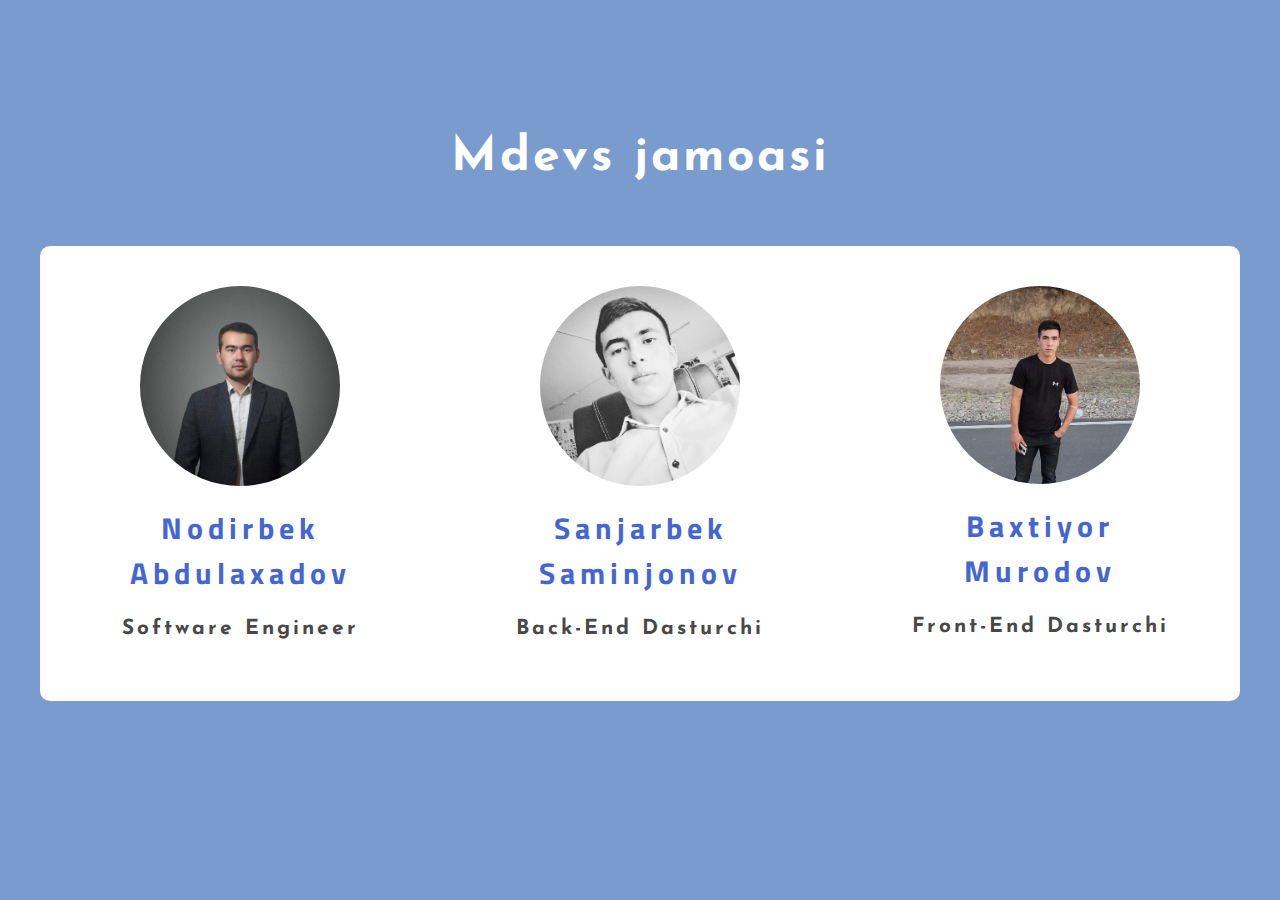
==== index.html @ 9cc0bb19 "Add files via upload" ====
<!DOCTYPE html>
<html lang="en">

<head>
    <meta charset="UTF-8">
    <meta http-equiv="X-UA-Compatible" content="IE=edge">
    <meta name="viewport" content="width=device-width, initial-scale=1.0">

    <!-- DESCRIPTION -->
    <meta name="description" content="This webpage was created by Sanjarbek Saminjonov">

    <!-- TITLE -->
    <title>Mdevs</title>

    <!-- FAVICON -->
    <link rel="shortcut icon" href="images/favicon.ico">

    <!-- FONT-FAMILY -->
    <link rel="preconnect" href="https://fonts.googleapis.com">
    <link rel="preconnect" href="https://fonts.gstatic.com" crossorigin>
    <link href="https://fonts.googleapis.com/css2?family=Josefin+Sans:wght@100;400&family=Titillium+Web&display=swap"
        rel="stylesheet">

    <!-- CSS -->
    <link rel="stylesheet" href="css/normalize.css">
    <link rel="stylesheet" href="css/style.css">
</head>

<body>
    <!-- MAIN CONTENT -->
    <main class="main-content">
        <!-- THREE CARD -->
        <h1 class="main-title">
            Mdevs jamoasi
        </h1>
        <div class="cards">
            <div class="card">
                <img src="images/nodirbek.jpg" alt="Full Stack Dasturchi">
                <h1>Nodirbek
                    <br>
                    Abdulaxadov
                </h1>
                <h3>Software Engineer</h3>
            </div>

            <div class="card">
                <img src="images/sanjarbek.jpg" alt="Full Stack Dasturchi">
                <h1>Sanjarbek
                    <br>
                    Saminjonov
                </h1>
                <h3>Back-End Dasturchi</h3>
            </div>

            <div class="card">
                <img src="images/baxtiyor.jpg" alt="Full Stack Dasturchi">
                <h1>Baxtiyor
                    <br>
                    Murodov
                </h1>
                <h3>Front-End Dasturchi</h3>
            </div>
        </div> <!-- THREE CARD -->
    </main> <!-- /MAIN CONTENT -->
</body>

</html>
---- css/style.css ----
/* GLOBAL */

*,
*::before,
*::after {
    box-sizing: border-box;
    font-family: sans-serif;
}

html {
    height: 100%;
}

body {
    display: flex;
    flex-direction: column;
    margin: 0;
    padding: 0;
    height: 100%;
}

a {
    text-decoration: none;
    color: #000;
}

ul {
    text-decoration: none;
    margin: 0;
    padding: 0;
}


/* CONTAINER */

.container {
    max-width: 1260px;
    width: 100%;
    padding-left: 30px;
    padding-right: 30px;
    margin-left: auto;
    margin-right: auto;
}


/* MAIN CONTENT */

.main-content {
    flex-grow: 1;
    background-color: #799BCE;
    display: flex;
    flex-direction: column;
    align-items: center;
    justify-content: center;
}

.main-title {
    font-size: 3rem;
    font-weight: bold;
    color: #fff;
    margin-bottom: 60px;
    letter-spacing: 3px;
    font-family: "Josefin Sans", sans-serif;
}

.cards {
    width: 1200px;
    background-color: #fff;
    border-radius: 10px;
    display: flex;
    margin-bottom: 100px;
}

.card {
    margin: 25px;
    padding: 15px;
    width: 33.33%;
    border-radius: 8px;
    display: flex;
    flex-direction: column;
    text-align: center;
}

.card img {
    width: 200px;
    border-radius: 50%;
    margin: 0 auto;
}

.card h1 {
    color: #4366D2;
    letter-spacing: 5px;
    font-size: 30px;
    margin-top: 20px;
    margin-bottom: 0;
    line-height: 45px;
    font-family: "Titillium Web", sans-serif;
}

.card > h3 {
    text-transform: capitalize;
    color: #484848;
    letter-spacing: 3px;
    font-size: 1.3rem;
    font-family: "Josefin Sans", sans-serif;
}

@media (max-width: 768px) {
    .main-title {
        font-size: 2rem;
        line-height: 3rem;
        margin-bottom: 10px;
    }
    .cards {
        width: 90%;
        flex-wrap: wrap;
        margin-bottom: 30px;
        padding-top: 20px;
    }
    .card {
        margin: 0;
        padding: 20px 15px;
        width: 100%;
        border-radius: 0;
        display: flex;
        flex-direction: column;
        text-align: center;
    }
    .card img {
        width: 140px;
        border-radius: 50%;
        margin: 0 auto;
    }
    .card h1 {
        color: #4366D2;
        letter-spacing: 5px;
        font-size: 30px;
        margin-top: 20px;
        margin-bottom: 0;
        line-height: 45px;
        font-family: "Titillium Web", sans-serif;
    }
    .card > h3 {
        text-transform: capitalize;
        color: #484848;
        letter-spacing: 3px;
        font-size: 1.3rem;
        font-family: "Josefin Sans", sans-serif;
    }
}
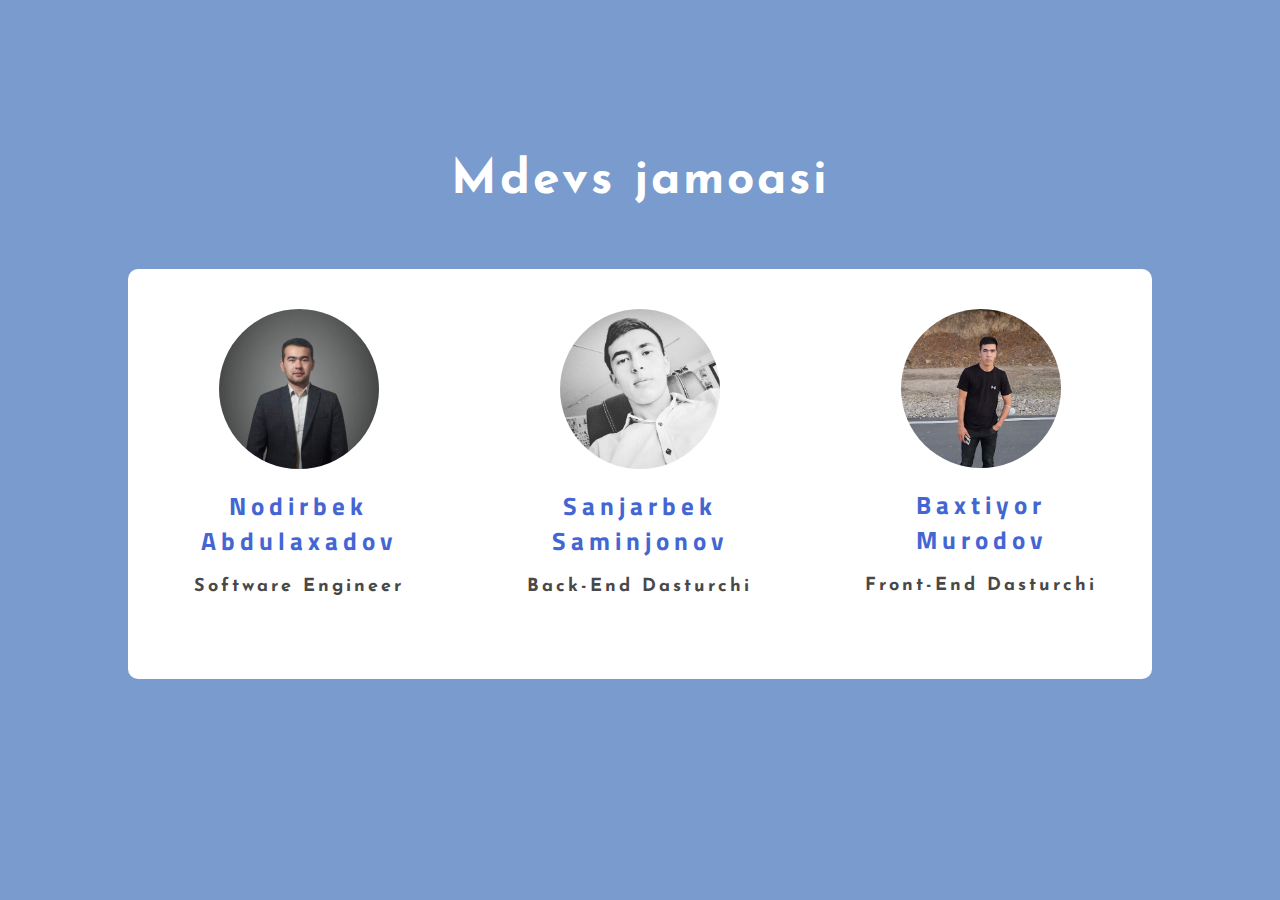
==== commit efa87a31: "Social links, media query, favicon" ====
--- a/index.html
+++ b/index.html
@@ -13,13 +13,18 @@
     <title>Mdevs</title>
 
     <!-- FAVICON -->
-    <link rel="shortcut icon" href="images/favicon.ico">
+    <link rel="shortcut icon" href="images/logo_mdevs.png">
 
-    <!-- FONT-FAMILY -->
+    <!-- FONT FAMILY -->
     <link rel="preconnect" href="https://fonts.googleapis.com">
     <link rel="preconnect" href="https://fonts.gstatic.com" crossorigin>
     <link href="https://fonts.googleapis.com/css2?family=Josefin+Sans:wght@100;400&family=Titillium+Web&display=swap"
         rel="stylesheet">
+
+    <!-- FONT AWESOME -->
+    <link rel="stylesheet" href="https://cdnjs.cloudflare.com/ajax/libs/font-awesome/5.15.2/css/all.min.css"
+        integrity="sha512-HK5fgLBL+xu6dm/Ii3z4xhlSUyZgTT9tuc/hSrtw6uzJOvgRr2a9jyxxT1ely+B+xFAmJKVSTbpM/CuL7qxO8w=="
+        crossorigin="anonymous" />
 
     <!-- CSS -->
     <link rel="stylesheet" href="css/normalize.css">
@@ -35,30 +40,123 @@
         </h1>
         <div class="cards">
             <div class="card">
-                <img src="images/nodirbek.jpg" alt="Full Stack Dasturchi">
-                <h1>Nodirbek
+                <img src="images/nodirbek.jpg" alt="Nodirbek Abdulaxadov">
+                <h1>
+                    Nodirbek
                     <br>
                     Abdulaxadov
                 </h1>
-                <h3>Software Engineer</h3>
+                <h3>
+                    Software Engineer
+                </h3>
+
+                <ul class="social-links">
+                    <li>
+                        <a href="https://github.com/nodirbek-abdulaxadov">
+                            <i class="fab fa-github"></i>
+                        </a>
+                    </li>
+                    <li>
+                        <a href="https://www.linkedin.com/in/nodirbek-abdulaxadov">
+                            <i class="fab fa-linkedin"></i>
+                        </a>
+                    </li>
+                    <li>
+                        <a href="https://www.facebook.com/nbkabdulaxadov2000">
+                            <i class="fab fa-facebook-square"></i>
+                        </a>
+                    </li>
+                    <li>
+                        <a href="https://www.instagram.com/nodirbekabdulaxadov_off">
+                            <i class="fab fa-instagram-square"></i>
+                        </a>
+                    </li>
+                    <li>
+                        <a href="https://t.me/nbkabdulaxadov">
+                            <i class="fab fa-telegram"></i>
+                        </a>
+                    </li>
+                </ul>
             </div>
 
             <div class="card">
-                <img src="images/sanjarbek.jpg" alt="Full Stack Dasturchi">
-                <h1>Sanjarbek
+                <img src="images/sanjarbek.jpg" alt="Sanjarbek Saminjonov">
+                <h1>
+                    Sanjarbek
                     <br>
                     Saminjonov
                 </h1>
-                <h3>Back-End Dasturchi</h3>
+                <h3>
+                    Back-End Dasturchi
+                </h3>
+
+                <ul class="social-links">
+                    <li>
+                        <a href="https://sanjarbeksaminjonov.github.io">
+                            <i class="fab fa-chrome"></i>
+                        </a>
+                    </li>
+                    <li>
+                        <a href="https://github.com/sanjarbeksaminjonov">
+                            <i class="fab fa-github"></i>
+                        </a>
+                    </li>
+                    <li>
+                        <a href="https://www.linkedin.com/in/sanjarbek-saminjonov">
+                            <i class="fab fa-linkedin"></i>
+                        </a>
+                    </li>
+                    <li>
+                        <a href="https://www.instagram.com/sanjarbek.saminjonov">
+                            <i class="fab fa-instagram-square"></i>
+                        </a>
+                    </li>
+                    <li>
+                        <a href="https://t.me/sanjarbek_saminjonov">
+                            <i class="fab fa-telegram"></i>
+                        </a>
+                    </li>
+                </ul>
             </div>
 
             <div class="card">
-                <img src="images/baxtiyor.jpg" alt="Full Stack Dasturchi">
-                <h1>Baxtiyor
+                <img src="images/baxtiyor.jpg" alt="Baxtiyor Murodov">
+                <h1>
+                    Baxtiyor
                     <br>
                     Murodov
                 </h1>
-                <h3>Front-End Dasturchi</h3>
+                <h3>
+                    Front-End Dasturchi
+                </h3>
+
+                <ul class="social-links">
+                    <li>
+                        <a href="https://github.com/BaxtiyorMurodov">
+                            <i class="fab fa-github"></i>
+                        </a>
+                    </li>
+                    <li>
+                        <a href="https://www.linkedin.com/in/nodirbek-abdulaxadov">
+                            <i class="fab fa-linkedin"></i>
+                        </a>
+                    </li>
+                    <li>
+                        <a href="https://www.facebook.com/bakhtiyor.murodov1249">
+                            <i class="fab fa-facebook-square"></i>
+                        </a>
+                    </li>
+                    <li>
+                        <a href="https://www.instagram.com/_baxtiyor.murodov_">
+                            <i class="fab fa-instagram-square"></i>
+                        </a>
+                    </li>
+                    <li>
+                        <a href="https://www.linkedin.com/in/baxtiyor-murodov">
+                            <i class="fab fa-telegram"></i>
+                        </a>
+                    </li>
+                </ul>
             </div>
         </div> <!-- THREE CARD -->
     </main> <!-- /MAIN CONTENT -->
--- a/css/style.css
+++ b/css/style.css
@@ -4,7 +4,6 @@
 *::before,
 *::after {
     box-sizing: border-box;
-    font-family: sans-serif;
 }
 
 html {
@@ -12,6 +11,7 @@
 }
 
 body {
+    font-family: sans-serif;
     display: flex;
     flex-direction: column;
     margin: 0;
@@ -21,11 +21,10 @@
 
 a {
     text-decoration: none;
-    color: #000;
 }
 
 ul {
-    text-decoration: none;
+    list-style: none;
     margin: 0;
     padding: 0;
 }
@@ -64,7 +63,8 @@
 }
 
 .cards {
-    width: 1200px;
+    max-width: 1100px;
+    width: 80%;
     background-color: #fff;
     border-radius: 10px;
     display: flex;
@@ -81,42 +81,79 @@
     text-align: center;
 }
 
-.card img {
-    width: 200px;
+.card>img {
+    width: 160px;
     border-radius: 50%;
     margin: 0 auto;
 }
 
-.card h1 {
+.card>h1 {
     color: #4366D2;
     letter-spacing: 5px;
-    font-size: 30px;
+    font-size: 25px;
     margin-top: 20px;
     margin-bottom: 0;
-    line-height: 45px;
+    line-height: 35px;
     font-family: "Titillium Web", sans-serif;
 }
 
-.card > h3 {
+.card>h3 {
     text-transform: capitalize;
     color: #484848;
     letter-spacing: 3px;
-    font-size: 1.3rem;
+    font-size: 18px;
     font-family: "Josefin Sans", sans-serif;
 }
 
-@media (max-width: 768px) {
+.social-links {
+    display: flex;
+    justify-content: center;
+    align-items: center;
+}
+
+.social-links li a {
+    color: #4366D2;
+    font-size: 20px;
+    margin: 0 10px;
+}
+
+.social-links li a:hover {
+    color: #000000;
+}
+
+.social-links li a:active {
+    color: #03009e;
+}
+
+@media screen and (max-width: 992px) {
+    .cards {
+        width: 95%;
+    }
+
+    .card {
+        margin: 25px 0;
+        width: 100%;
+    }
+
+    .card>img {
+        width: 160px;
+    }
+}
+
+@media screen and (max-width: 768px) {
     .main-title {
         font-size: 2rem;
         line-height: 3rem;
         margin-bottom: 10px;
     }
+
     .cards {
         width: 90%;
         flex-wrap: wrap;
         margin-bottom: 30px;
         padding-top: 20px;
     }
+
     .card {
         margin: 0;
         padding: 20px 15px;
@@ -126,21 +163,19 @@
         flex-direction: column;
         text-align: center;
     }
+
+    .card:not(:last-child) {
+        margin-bottom: 20px;
+        border-bottom: 1px solid #E6E6E6;
+    }
+
     .card img {
         width: 140px;
         border-radius: 50%;
         margin: 0 auto;
     }
-    .card h1 {
-        color: #4366D2;
-        letter-spacing: 5px;
-        font-size: 30px;
-        margin-top: 20px;
-        margin-bottom: 0;
-        line-height: 45px;
-        font-family: "Titillium Web", sans-serif;
-    }
-    .card > h3 {
+
+    .card>h3 {
         text-transform: capitalize;
         color: #484848;
         letter-spacing: 3px;
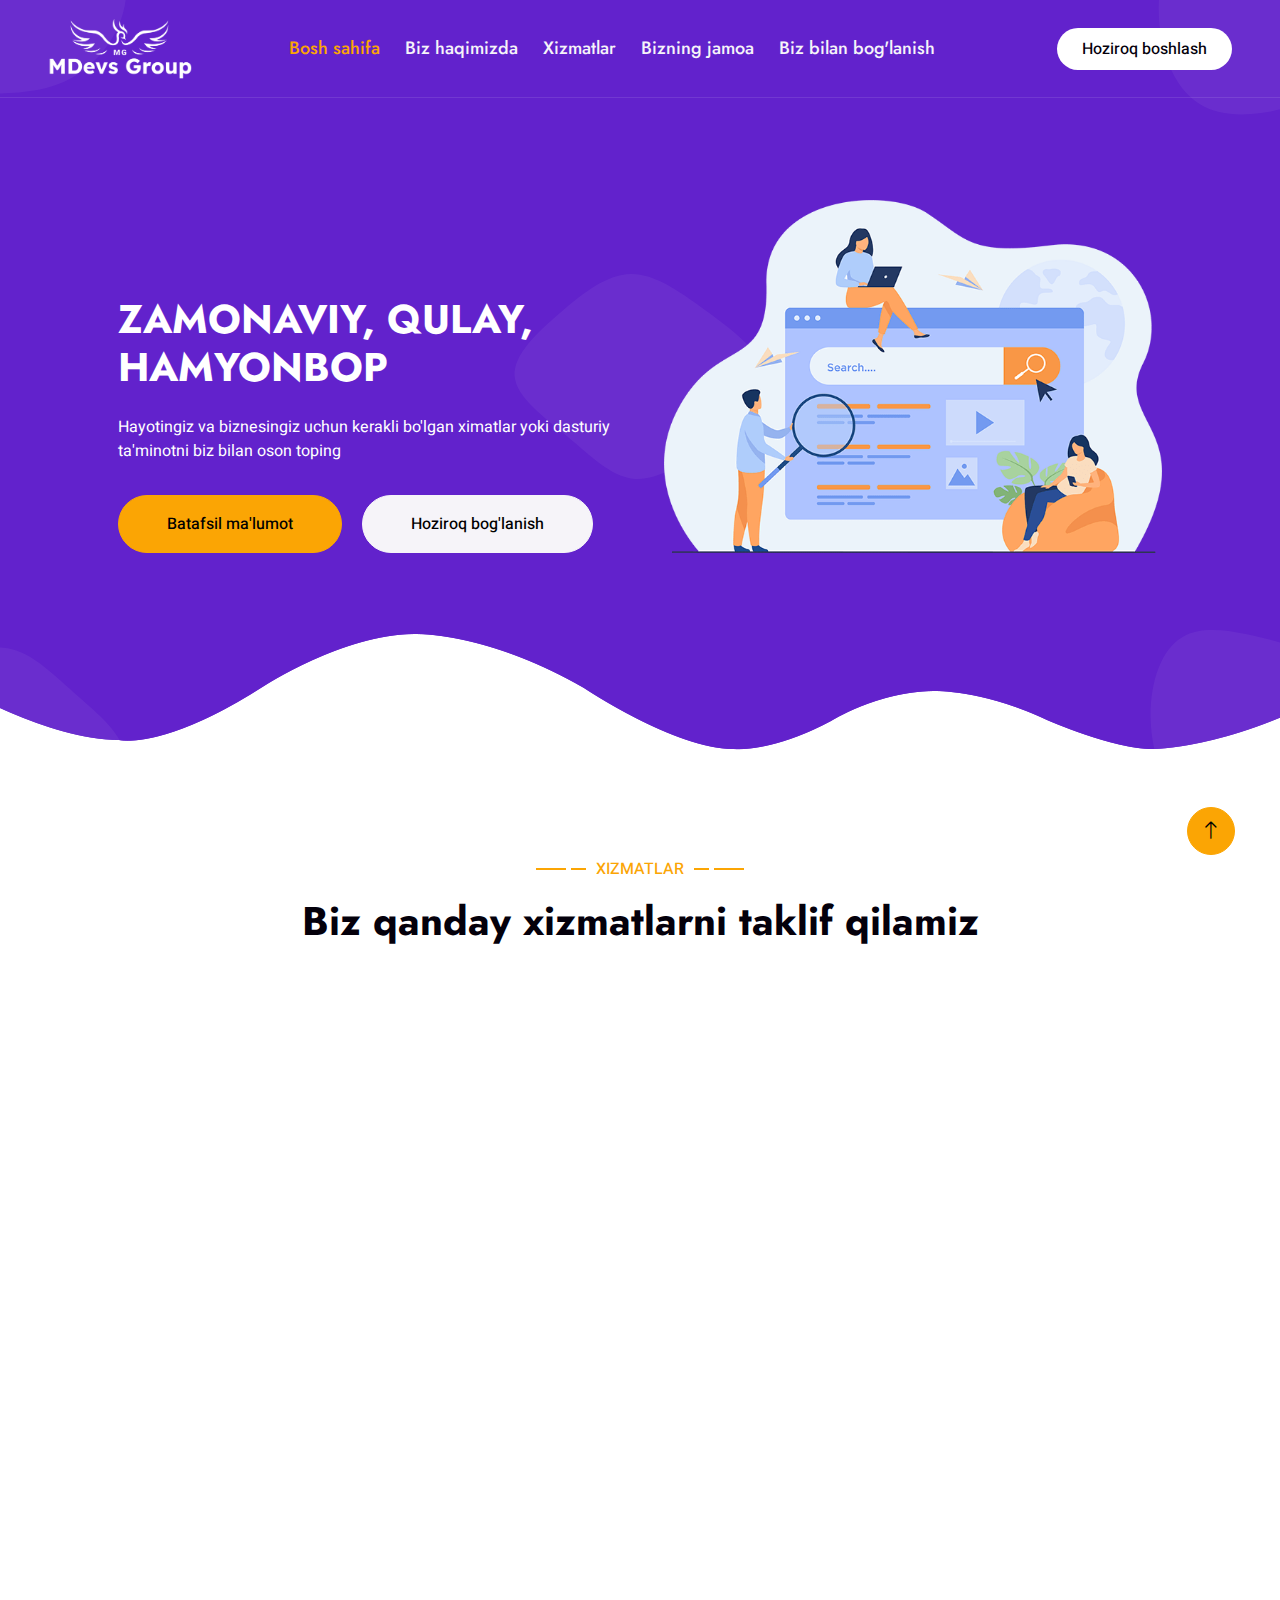
==== commit 751e11db: "boshlandi boshlandi" ====
--- a/index.html
+++ b/index.html
@@ -1,165 +1,615 @@
-<!DOCTYPE html>
-<html lang="en">
-
-<head>
-    <meta charset="UTF-8">
-    <meta http-equiv="X-UA-Compatible" content="IE=edge">
-    <meta name="viewport" content="width=device-width, initial-scale=1.0">
-
-    <!-- DESCRIPTION -->
-    <meta name="description" content="This webpage was created by Sanjarbek Saminjonov">
-
-    <!-- TITLE -->
-    <title>Mdevs</title>
-
-    <!-- FAVICON -->
-    <link rel="shortcut icon" href="images/logo_mdevs.png">
-
-    <!-- FONT FAMILY -->
-    <link rel="preconnect" href="https://fonts.googleapis.com">
-    <link rel="preconnect" href="https://fonts.gstatic.com" crossorigin>
-    <link href="https://fonts.googleapis.com/css2?family=Josefin+Sans:wght@100;400&family=Titillium+Web&display=swap"
-        rel="stylesheet">
-
-    <!-- FONT AWESOME -->
-    <link rel="stylesheet" href="https://cdnjs.cloudflare.com/ajax/libs/font-awesome/5.15.2/css/all.min.css"
-        integrity="sha512-HK5fgLBL+xu6dm/Ii3z4xhlSUyZgTT9tuc/hSrtw6uzJOvgRr2a9jyxxT1ely+B+xFAmJKVSTbpM/CuL7qxO8w=="
-        crossorigin="anonymous" />
-
-    <!-- CSS -->
-    <link rel="stylesheet" href="css/normalize.css">
-    <link rel="stylesheet" href="css/style.css">
-</head>
-
-<body>
-    <!-- MAIN CONTENT -->
-    <main class="main-content">
-        <!-- THREE CARD -->
-        <h1 class="main-title">
-            Mdevs jamoasi
-        </h1>
-        <div class="cards">
-            <div class="card">
-                <img src="images/nodirbek.jpg" alt="Nodirbek Abdulaxadov">
-                <h1>
-                    Nodirbek
-                    <br>
-                    Abdulaxadov
-                </h1>
-                <h3>
-                    Software Engineer
-                </h3>
-
-                <ul class="social-links">
-                    <li>
-                        <a href="https://github.com/nodirbek-abdulaxadov">
-                            <i class="fab fa-github"></i>
-                        </a>
-                    </li>
-                    <li>
-                        <a href="https://www.linkedin.com/in/nodirbek-abdulaxadov">
-                            <i class="fab fa-linkedin"></i>
-                        </a>
-                    </li>
-                    <li>
-                        <a href="https://www.facebook.com/nbkabdulaxadov2000">
-                            <i class="fab fa-facebook-square"></i>
-                        </a>
-                    </li>
-                    <li>
-                        <a href="https://www.instagram.com/nodirbekabdulaxadov_off">
-                            <i class="fab fa-instagram-square"></i>
-                        </a>
-                    </li>
-                    <li>
-                        <a href="https://t.me/nbkabdulaxadov">
-                            <i class="fab fa-telegram"></i>
-                        </a>
-                    </li>
-                </ul>
-            </div>
-
-            <div class="card">
-                <img src="images/sanjarbek.jpg" alt="Sanjarbek Saminjonov">
-                <h1>
-                    Sanjarbek
-                    <br>
-                    Saminjonov
-                </h1>
-                <h3>
-                    Back-End Dasturchi
-                </h3>
-
-                <ul class="social-links">
-                    <li>
-                        <a href="https://sanjarbeksaminjonov.github.io">
-                            <i class="fab fa-chrome"></i>
-                        </a>
-                    </li>
-                    <li>
-                        <a href="https://github.com/sanjarbeksaminjonov">
-                            <i class="fab fa-github"></i>
-                        </a>
-                    </li>
-                    <li>
-                        <a href="https://www.linkedin.com/in/sanjarbek-saminjonov">
-                            <i class="fab fa-linkedin"></i>
-                        </a>
-                    </li>
-                    <li>
-                        <a href="https://www.instagram.com/sanjarbek.saminjonov">
-                            <i class="fab fa-instagram-square"></i>
-                        </a>
-                    </li>
-                    <li>
-                        <a href="https://t.me/sanjarbek_saminjonov">
-                            <i class="fab fa-telegram"></i>
-                        </a>
-                    </li>
-                </ul>
-            </div>
-
-            <div class="card">
-                <img src="images/baxtiyor.jpg" alt="Baxtiyor Murodov">
-                <h1>
-                    Baxtiyor
-                    <br>
-                    Murodov
-                </h1>
-                <h3>
-                    Front-End Dasturchi
-                </h3>
-
-                <ul class="social-links">
-                    <li>
-                        <a href="https://github.com/BaxtiyorMurodov">
-                            <i class="fab fa-github"></i>
-                        </a>
-                    </li>
-                    <li>
-                        <a href="https://www.linkedin.com/in/nodirbek-abdulaxadov">
-                            <i class="fab fa-linkedin"></i>
-                        </a>
-                    </li>
-                    <li>
-                        <a href="https://www.facebook.com/bakhtiyor.murodov1249">
-                            <i class="fab fa-facebook-square"></i>
-                        </a>
-                    </li>
-                    <li>
-                        <a href="https://www.instagram.com/_baxtiyor.murodov_">
-                            <i class="fab fa-instagram-square"></i>
-                        </a>
-                    </li>
-                    <li>
-                        <a href="https://www.linkedin.com/in/baxtiyor-murodov">
-                            <i class="fab fa-telegram"></i>
-                        </a>
-                    </li>
-                </ul>
-            </div>
-        </div> <!-- THREE CARD -->
-    </main> <!-- /MAIN CONTENT -->
-</body>
-
-</html>
+<!DOCTYPE html>
+<html lang="en">
+
+<head>
+    <meta charset="utf-8">
+    <title>DGital - Digital Agency HTML Template</title>
+    <meta content="width=device-width, initial-scale=1.0" name="viewport">
+    <meta content="" name="keywords">
+    <meta content="" name="description">
+
+    <!-- Favicon -->
+    <link href="img/favicon.ico" rel="icon">
+
+    <!-- Google Web Fonts -->
+    <link rel="preconnect" href="https://fonts.googleapis.com">
+    <link rel="preconnect" href="https://fonts.gstatic.com" crossorigin>
+    <link href="https://fonts.googleapis.com/css2?family=Heebo:wght@400;500&family=Jost:wght@500;600;700&display=swap" rel="stylesheet"> 
+
+    <!-- Icon Font Stylesheet -->
+    <link href="https://cdnjs.cloudflare.com/ajax/libs/font-awesome/5.10.0/css/all.min.css" rel="stylesheet">
+    <link href="https://cdn.jsdelivr.net/npm/bootstrap-icons@1.4.1/font/bootstrap-icons.css" rel="stylesheet">
+
+    <!-- Libraries Stylesheet -->
+    <link href="lib/animate/animate.min.css" rel="stylesheet">
+    <link href="lib/owlcarousel/assets/owl.carousel.min.css" rel="stylesheet">
+    <link href="lib/lightbox/css/lightbox.min.css" rel="stylesheet">
+
+    <!-- Customized Bootstrap Stylesheet -->
+    <link href="css/bootstrap.min.css" rel="stylesheet">
+
+    <!-- Template Stylesheet -->
+    <link href="css/style.css" rel="stylesheet">
+</head>
+
+<body>
+    <div class="container-xxl bg-white p-0">
+        <!-- Spinner Start -->
+        <div id="spinner" class="show bg-white position-fixed translate-middle w-100 vh-100 top-50 start-50 d-flex align-items-center justify-content-center">
+            <div class="spinner-grow text-primary" style="width: 3rem; height: 3rem;" role="status">
+                <span class="sr-only">Loading...</span>
+            </div>
+        </div>
+        <!-- Spinner End -->
+
+
+        <!-- Navbar & Hero Start -->
+        <div class="container-xxl position-relative p-0">
+            <nav class="navbar navbar-expand-lg navbar-light px-4 px-lg-5 py-3 py-lg-0">
+                <a href="" class="navbar-brand p-0">
+                    <img class="logo-white" src="img/logo_white.png" alt="Logo">
+                    <img class="logo-blue d-none"  src="img/logo_blue.png" alt="Logo">
+                </a>
+                <button class="navbar-toggler" type="button" data-bs-toggle="collapse" data-bs-target="#navbarCollapse">
+                    <span class="fa fa-bars"></span>
+                </button>
+                <div class="collapse navbar-collapse" id="navbarCollapse">
+                    <div class="navbar-nav mx-auto py-0">
+                        <a href="index.html" class="nav-item nav-link active">Bosh sahifa</a>
+                        <a href="about.html" class="nav-item nav-link">Biz haqimizda</a>
+                        <a href="service.html" class="nav-item nav-link">Xizmatlar</a>
+                        <a href="team.html" class="nav-item nav-link">Bizning jamoa</a>
+                        <!-- <a href="project.html" class="nav-item nav-link">Project</a> -->
+                        <!-- <div class="nav-item dropdown">
+                            <a href="#" class="nav-link dropdown-toggle" data-bs-toggle="dropdown">Pages</a>
+                            <div class="dropdown-menu m-0">
+                                <a href="team.html" class="dropdown-item">Our Team</a>
+                                <a href="testimonial.html" class="dropdown-item">Testimonial</a>
+                                <a href="404.html" class="dropdown-item">404 Page</a>
+                            </div>
+                        </div> -->
+                        <a href="contact.html" class="nav-item nav-link">Biz bilan bog'lanish</a>
+                    </div>
+                    <a href="" class="btn rounded-pill py-2 px-4 ms-3 d-none d-lg-block">Hoziroq boshlash</a>
+                </div>
+            </nav>
+
+            <div class="container-xxl bg-primary hero-header">
+                <div class="container px-lg-5">
+                    <div class="row g-5 align-items-end">
+                        <div class="col-lg-6 text-center text-lg-start">
+                            <h1 class="text-white mb-4 animated slideInDown">ZAMONAVIY, QULAY, HAMYONBOP</h1>
+                            <p class="text-white pb-3 animated slideInDown">Hayotingiz va biznesingiz uchun kerakli bo'lgan ximatlar yoki dasturiy ta'minotni biz bilan oson toping</p>
+                            <a href="" class="btn btn-secondary py-sm-3 px-sm-5 rounded-pill me-3 animated slideInLeft">Batafsil ma'lumot</a>
+                            <a href="" class="btn btn-light py-sm-3 px-sm-5 rounded-pill animated slideInRight">Hoziroq bog'lanish</a>
+                        </div>
+                        <div class="col-lg-6 text-center text-lg-start">
+                            <img class="img-fluid animated zoomIn" src="img/hero.png" alt="">
+                        </div>
+                    </div>
+                </div>
+            </div>
+        </div>
+        <!-- Navbar & Hero End -->
+
+
+        <!-- Feature Start -->
+        <div class="container-xxl py-2">
+            <div class="container px-lg-5">
+                <div class="wow fadeInUp" data-wow-delay="0.1s">
+                    <p class="section-title text-secondary justify-content-center"><span></span>Xizmatlar<span></span></p>
+                    <h1 class="text-center mb-5">Biz qanday xizmatlarni taklif qilamiz</h1>
+                </div>
+                <div class="row g-4">
+                    <div class="col-lg-4 wow fadeInUp" data-wow-delay="0.5s">
+                        <div class="feature-item bg-light rounded text-center p-4">
+                            <i class="fa fa-3x fa-laptop-code text-primary mb-4"></i>
+                            <h5 class="mb-3">Dasturiy ta'minot</h5>
+                            <p class="m-0">Erat ipsum justo amet duo et elitr dolor, est duo duo eos lorem sed diam stet diam sed stet lorem.</p>
+                        </div>
+                    </div>
+                    <div class="col-lg-4 wow fadeInUp" data-wow-delay="0.1s">
+                        <div class="feature-item bg-light rounded text-center p-4">
+                            <i class="fa fa-3x fa-mail-bulk text-primary mb-4"></i>
+                            <h5 class="mb-3">SMM & Marketing</h5>
+                            <p class="m-0">Erat ipsum justo amet duo et elitr dolor, est duo duo eos lorem sed diam stet diam sed stet lorem.</p>
+                        </div>
+                    </div>
+                    <div class="col-lg-4 wow fadeInUp" data-wow-delay="0.3s">
+                        <div class="feature-item bg-light rounded text-center p-4">
+                            <i class="fa fa-3x fa-search text-primary mb-4"></i>
+                            <h5 class="mb-3">Barcha dizayn xizmatlar</h5>
+                            <p class="m-0">Erat ipsum justo amet duo et elitr dolor, est duo duo eos lorem sed diam stet diam sed stet lorem.</p>
+                        </div>
+                    </div>
+                </div>
+            </div>
+        </div>
+        <!-- Feature End -->
+
+
+        <!-- About Start -->
+        <div class="container-xxl pt-5">
+            <div class="container px-lg-5 pt-5">
+                <div class="row g-5 align-items-center">
+                    <div class="col-lg-6 wow fadeInUp" data-wow-delay="0.1s">
+                        <p class="section-title text-secondary">About Us<span></span></p>
+                        <h1 class="mb-5">#1 Digital solution with 10 years of experience</h1>
+                        <p class="mb-4">Diam dolor diam ipsum et tempor sit. Aliqu diam amet diam et eos labore. Clita erat ipsum et lorem et sit, sed stet no labore lorem sit clita duo justo eirmod magna dolore erat amet</p>
+                        <div class="skill mb-4">
+                            <div class="d-flex justify-content-between">
+                                <p class="mb-2">Digital Marketing</p>
+                                <p class="mb-2">85%</p>
+                            </div>
+                            <div class="progress">
+                                <div class="progress-bar bg-primary" role="progressbar" aria-valuenow="85" aria-valuemin="0" aria-valuemax="100"></div>
+                            </div>
+                        </div>
+                        <div class="skill mb-4">
+                            <div class="d-flex justify-content-between">
+                                <p class="mb-2">SEO & Backlinks</p>
+                                <p class="mb-2">90%</p>
+                            </div>
+                            <div class="progress">
+                                <div class="progress-bar bg-secondary" role="progressbar" aria-valuenow="90" aria-valuemin="0" aria-valuemax="100"></div>
+                            </div>
+                        </div>
+                        <div class="skill mb-4">
+                            <div class="d-flex justify-content-between">
+                                <p class="mb-2">Design & Development</p>
+                                <p class="mb-2">95%</p>
+                            </div>
+                            <div class="progress">
+                                <div class="progress-bar bg-dark" role="progressbar" aria-valuenow="95" aria-valuemin="0" aria-valuemax="100"></div>
+                            </div>
+                        </div>
+                        <a href="" class="btn btn-primary py-sm-3 px-sm-5 rounded-pill mt-3">Read More</a>
+                    </div>
+                    <div class="col-lg-6">
+                        <img class="img-fluid wow zoomIn" data-wow-delay="0.5s" src="img/about.png">
+                    </div>
+                </div>
+            </div>
+        </div>
+        <!-- About End -->
+
+
+        <!-- Facts Start -->
+        <div class="container-xxl bg-primary fact py-5 wow fadeInUp" data-wow-delay="0.1s">
+            <div class="container py-5 px-lg-5">
+                <div class="row g-4">
+                    <div class="col-md-6 col-lg-3 text-center wow fadeIn" data-wow-delay="0.1s">
+                        <i class="fa fa-certificate fa-3x text-secondary mb-3"></i>
+                        <h1 class="text-white mb-2" data-toggle="counter-up">1234</h1>
+                        <p class="text-white mb-0">Years Experience</p>
+                    </div>
+                    <div class="col-md-6 col-lg-3 text-center wow fadeIn" data-wow-delay="0.3s">
+                        <i class="fa fa-users-cog fa-3x text-secondary mb-3"></i>
+                        <h1 class="text-white mb-2" data-toggle="counter-up">1234</h1>
+                        <p class="text-white mb-0">Team Members</p>
+                    </div>
+                    <div class="col-md-6 col-lg-3 text-center wow fadeIn" data-wow-delay="0.5s">
+                        <i class="fa fa-users fa-3x text-secondary mb-3"></i>
+                        <h1 class="text-white mb-2" data-toggle="counter-up">1234</h1>
+                        <p class="text-white mb-0">Satisfied Clients</p>
+                    </div>
+                    <div class="col-md-6 col-lg-3 text-center wow fadeIn" data-wow-delay="0.7s">
+                        <i class="fa fa-check fa-3x text-secondary mb-3"></i>
+                        <h1 class="text-white mb-2" data-toggle="counter-up">1234</h1>
+                        <p class="text-white mb-0">Compleate Projects</p>
+                    </div>
+                </div>
+            </div>
+        </div>
+        <!-- Facts End -->
+
+
+        <!-- Service Start -->
+        <div class="container-xxl py-1">
+            <div class="container px-lg-5">
+                <div class="wow fadeInUp" data-wow-delay="0.1s">
+                    <p class="section-title text-secondary justify-content-center"><span></span>Our Services<span></span></p>
+                    <h1 class="text-center mb-5">What Solutions We Provide</h1>
+                </div>
+                <div class="row g-4">
+                    <div class="col-lg-4 col-md-6 wow fadeInUp" data-wow-delay="0.1s">
+                        <div class="service-item d-flex flex-column text-center rounded">
+                            <div class="service-icon flex-shrink-0">
+                                <i class="fa fa-search fa-2x"></i>
+                            </div>
+                            <h5 class="mb-3">SEO Optimization</h5>
+                            <p class="m-0">Erat ipsum justo amet duo et elitr dolor, est duo duo eos lorem sed diam stet diam sed stet lorem.</p>
+                            <a class="btn btn-square" href=""><i class="fa fa-arrow-right"></i></a>
+                        </div>
+                    </div>
+                    <div class="col-lg-4 col-md-6 wow fadeInUp" data-wow-delay="0.3s">
+                        <div class="service-item d-flex flex-column text-center rounded">
+                            <div class="service-icon flex-shrink-0">
+                                <i class="fa fa-laptop-code fa-2x"></i>
+                            </div>
+                            <h5 class="mb-3">Web Design</h5>
+                            <p class="m-0">Erat ipsum justo amet duo et elitr dolor, est duo duo eos lorem sed diam stet diam sed stet lorem.</p>
+                            <a class="btn btn-square" href=""><i class="fa fa-arrow-right"></i></a>
+                        </div>
+                    </div>
+                    <div class="col-lg-4 col-md-6 wow fadeInUp" data-wow-delay="0.5s">
+                        <div class="service-item d-flex flex-column text-center rounded">
+                            <div class="service-icon flex-shrink-0">
+                                <i class="fab fa-facebook-f fa-2x"></i>
+                            </div>
+                            <h5 class="mb-3">Social Media Marketing</h5>
+                            <p class="m-0">Erat ipsum justo amet duo et elitr dolor, est duo duo eos lorem sed diam stet diam sed stet lorem.</p>
+                            <a class="btn btn-square" href=""><i class="fa fa-arrow-right"></i></a>
+                        </div>
+                    </div>
+                    <div class="col-lg-4 col-md-6 wow fadeInUp" data-wow-delay="0.1s">
+                        <div class="service-item d-flex flex-column text-center rounded">
+                            <div class="service-icon flex-shrink-0">
+                                <i class="fa fa-mail-bulk fa-2x"></i>
+                            </div>
+                            <h5 class="mb-3">Email Marketing</h5>
+                            <p class="m-0">Erat ipsum justo amet duo et elitr dolor, est duo duo eos lorem sed diam stet diam sed stet lorem.</p>
+                            <a class="btn btn-square" href=""><i class="fa fa-arrow-right"></i></a>
+                        </div>
+                    </div>
+                    <div class="col-lg-4 col-md-6 wow fadeInUp" data-wow-delay="0.3s">
+                        <div class="service-item d-flex flex-column text-center rounded">
+                            <div class="service-icon flex-shrink-0">
+                                <i class="fa fa-thumbs-up fa-2x"></i>
+                            </div>
+                            <h5 class="mb-3">PPC Advertising</h5>
+                            <p class="m-0">Erat ipsum justo amet duo et elitr dolor, est duo duo eos lorem sed diam stet diam sed stet lorem.</p>
+                            <a class="btn btn-square" href=""><i class="fa fa-arrow-right"></i></a>
+                        </div>
+                    </div>
+                    <div class="col-lg-4 col-md-6 wow fadeInUp" data-wow-delay="0.5s">
+                        <div class="service-item d-flex flex-column text-center rounded">
+                            <div class="service-icon flex-shrink-0">
+                                <i class="fab fa-android fa-2x"></i>
+                            </div>
+                            <h5 class="mb-3">App Development</h5>
+                            <p class="m-0">Erat ipsum justo amet duo et elitr dolor, est duo duo eos lorem sed diam stet diam sed stet lorem.</p>
+                            <a class="btn btn-square" href=""><i class="fa fa-arrow-right"></i></a>
+                        </div>
+                    </div>
+                </div>
+            </div>
+        </div>
+        <!-- Service End -->
+
+
+        <!-- Newsletter Start -->
+        <div class="container-xxl bg-primary newsletter py-5 wow fadeInUp" data-wow-delay="0.1s">
+            <div class="container py-5 px-lg-5">
+                <div class="row justify-content-center">
+                    <div class="col-lg-7 text-center">
+                        <p class="section-title text-white justify-content-center"><span></span>Newsletter<span></span></p>
+                        <h1 class="text-center text-white mb-4">Stay Always In Touch</h1>
+                        <p class="text-white mb-4">Diam dolor diam ipsum et tempor sit. Aliqu diam amet diam et eos labore. Clita erat ipsum et lorem et sit sed stet lorem sit clita duo justo</p>
+                        <div class="position-relative w-100 mt-3">
+                            <input class="form-control border-0 rounded-pill w-100 ps-4 pe-5" type="text" placeholder="Enter Your Email" style="height: 48px;">
+                            <button type="button" class="btn shadow-none position-absolute top-0 end-0 mt-1 me-2"><i class="fa fa-paper-plane text-primary fs-4"></i></button>
+                        </div>
+                    </div>
+                </div>
+            </div>
+        </div>
+        <!-- Newsletter End -->
+
+
+        <!-- Projects Start -->
+        <div class="container-xxl">
+            <div class="container px-lg-5">
+                <div class="wow fadeInUp" data-wow-delay="0.1s">
+                    <p class="section-title text-secondary justify-content-center"><span></span>Our Projects<span></span></p>
+                    <h1 class="text-center mb-5">Recently Completed Projects</h1>
+                </div>
+                <div class="row mt-n2 wow fadeInUp" data-wow-delay="0.3s">
+                    <div class="col-12 text-center">
+                        <ul class="list-inline mb-5" id="portfolio-flters">
+                            <li class="mx-2 active" data-filter="*">All</li>
+                            <li class="mx-2" data-filter=".first">Web Design</li>
+                            <li class="mx-2" data-filter=".second">Graphic Design</li>
+                        </ul>
+                    </div>
+                </div>
+                <div class="row g-4 portfolio-container">
+                    <div class="col-lg-4 col-md-6 portfolio-item first wow fadeInUp" data-wow-delay="0.1s">
+                        <div class="rounded overflow-hidden">
+                            <div class="position-relative overflow-hidden">
+                                <img class="img-fluid w-100" src="img/portfolio-1.jpg" alt="">
+                                <div class="portfolio-overlay">
+                                    <a class="btn btn-square btn-outline-light mx-1" href="img/portfolio-1.jpg" data-lightbox="portfolio"><i class="fa fa-eye"></i></a>
+                                    <a class="btn btn-square btn-outline-light mx-1" href=""><i class="fa fa-link"></i></a>
+                                </div>
+                            </div>
+                            <div class="bg-light p-4">
+                                <p class="text-primary fw-medium mb-2">UI / UX Design</p>
+                                <h5 class="lh-base mb-0">Digital Agency Website Design And Development</a>
+                            </div>
+                        </div>
+                    </div>
+                    <div class="col-lg-4 col-md-6 portfolio-item second wow fadeInUp" data-wow-delay="0.3s">
+                        <div class="rounded overflow-hidden">
+                            <div class="position-relative overflow-hidden">
+                                <img class="img-fluid w-100" src="img/portfolio-2.jpg" alt="">
+                                <div class="portfolio-overlay">
+                                    <a class="btn btn-square btn-outline-light mx-1" href="img/portfolio-2.jpg" data-lightbox="portfolio"><i class="fa fa-eye"></i></a>
+                                    <a class="btn btn-square btn-outline-light mx-1" href=""><i class="fa fa-link"></i></a>
+                                </div>
+                            </div>
+                            <div class="bg-light p-4">
+                                <p class="text-primary fw-medium mb-2">UI / UX Design</p>
+                                <h5 class="lh-base mb-0">Digital Agency Website Design And Development</a>
+                            </div>
+                        </div>
+                    </div>
+                    <div class="col-lg-4 col-md-6 portfolio-item first wow fadeInUp" data-wow-delay="0.5s">
+                        <div class="rounded overflow-hidden">
+                            <div class="position-relative overflow-hidden">
+                                <img class="img-fluid w-100" src="img/portfolio-3.jpg" alt="">
+                                <div class="portfolio-overlay">
+                                    <a class="btn btn-square btn-outline-light mx-1" href="img/portfolio-3.jpg" data-lightbox="portfolio"><i class="fa fa-eye"></i></a>
+                                    <a class="btn btn-square btn-outline-light mx-1" href=""><i class="fa fa-link"></i></a>
+                                </div>
+                            </div>
+                            <div class="bg-light p-4">
+                                <p class="text-primary fw-medium mb-2">UI / UX Design</p>
+                                <h5 class="lh-base mb-0">Digital Agency Website Design And Development</a>
+                            </div>
+                        </div>
+                    </div>
+                    <div class="col-lg-4 col-md-6 portfolio-item second wow fadeInUp" data-wow-delay="0.1s">
+                        <div class="rounded overflow-hidden">
+                            <div class="position-relative overflow-hidden">
+                                <img class="img-fluid w-100" src="img/portfolio-4.jpg" alt="">
+                                <div class="portfolio-overlay">
+                                    <a class="btn btn-square btn-outline-light mx-1" href="img/portfolio-4.jpg" data-lightbox="portfolio"><i class="fa fa-eye"></i></a>
+                                    <a class="btn btn-square btn-outline-light mx-1" href=""><i class="fa fa-link"></i></a>
+                                </div>
+                            </div>
+                            <div class="bg-light p-4">
+                                <p class="text-primary fw-medium mb-2">UI / UX Design</p>
+                                <h5 class="lh-base mb-0">Digital Agency Website Design And Development</a>
+                            </div>
+                        </div>
+                    </div>
+                    <div class="col-lg-4 col-md-6 portfolio-item first wow fadeInUp" data-wow-delay="0.3s">
+                        <div class="rounded overflow-hidden">
+                            <div class="position-relative overflow-hidden">
+                                <img class="img-fluid w-100" src="img/portfolio-5.jpg" alt="">
+                                <div class="portfolio-overlay">
+                                    <a class="btn btn-square btn-outline-light mx-1" href="img/portfolio-5.jpg" data-lightbox="portfolio"><i class="fa fa-eye"></i></a>
+                                    <a class="btn btn-square btn-outline-light mx-1" href=""><i class="fa fa-link"></i></a>
+                                </div>
+                            </div>
+                            <div class="bg-light p-4">
+                                <p class="text-primary fw-medium mb-2">UI / UX Design</p>
+                                <h5 class="lh-base mb-0">Digital Agency Website Design And Development</a>
+                            </div>
+                        </div>
+                    </div>
+                    <div class="col-lg-4 col-md-6 portfolio-item second wow fadeInUp" data-wow-delay="0.5s">
+                        <div class="rounded overflow-hidden">
+                            <div class="position-relative overflow-hidden">
+                                <img class="img-fluid w-100" src="img/portfolio-6.jpg" alt="">
+                                <div class="portfolio-overlay">
+                                    <a class="btn btn-square btn-outline-light mx-1" href="img/portfolio-6.jpg" data-lightbox="portfolio"><i class="fa fa-eye"></i></a>
+                                    <a class="btn btn-square btn-outline-light mx-1" href=""><i class="fa fa-link"></i></a>
+                                </div>
+                            </div>
+                            <div class="bg-light p-4">
+                                <p class="text-primary fw-medium mb-2">UI / UX Design</p>
+                                <h5 class="lh-base mb-0">Digital Agency Website Design And Development</a>
+                            </div>
+                        </div>
+                    </div>
+                </div>
+            </div>
+        </div>
+        <!-- Projects End -->
+
+
+        <!-- Testimonial Start -->
+        <div class="container-xxl py-5 wow fadeInUp" data-wow-delay="0.1s">
+            <div class="container pt-5 px-lg-5">
+                <p class="section-title text-secondary justify-content-center"><span></span>Testimonial<span></span></p>
+                <h1 class="text-center mb-5">What Say Our Clients!</h1>
+                <div class="owl-carousel testimonial-carousel">
+                    <div class="testimonial-item bg-light rounded my-4">
+                        <p class="fs-5"><i class="fa fa-quote-left fa-4x text-primary mt-n4 me-3"></i>Diam dolor diam ipsum sit. Aliqu diam amet diam et eos. Clita erat ipsum et lorem et sit sed stet lorem sit clita duo justo.</p>
+                        <div class="d-flex align-items-center">
+                            <img class="img-fluid flex-shrink-0 rounded-circle" src="img/testimonial-1.jpg" style="width: 65px; height: 65px;">
+                            <div class="ps-4">
+                                <h5 class="mb-1">Client Name</h5>
+                                <span>Profession</span>
+                            </div>
+                        </div>
+                    </div>
+                    <div class="testimonial-item bg-light rounded my-4">
+                        <p class="fs-5"><i class="fa fa-quote-left fa-4x text-primary mt-n4 me-3"></i>Diam dolor diam ipsum sit. Aliqu diam amet diam et eos. Clita erat ipsum et lorem et sit sed stet lorem sit clita duo justo.</p>
+                        <div class="d-flex align-items-center">
+                            <img class="img-fluid flex-shrink-0 rounded-circle" src="img/testimonial-2.jpg" style="width: 65px; height: 65px;">
+                            <div class="ps-4">
+                                <h5 class="mb-1">Client Name</h5>
+                                <span>Profession</span>
+                            </div>
+                        </div>
+                    </div>
+                    <div class="testimonial-item bg-light rounded my-4">
+                        <p class="fs-5"><i class="fa fa-quote-left fa-4x text-primary mt-n4 me-3"></i>Diam dolor diam ipsum sit. Aliqu diam amet diam et eos. Clita erat ipsum et lorem et sit sed stet lorem sit clita duo justo.</p>
+                        <div class="d-flex align-items-center">
+                            <img class="img-fluid flex-shrink-0 rounded-circle" src="img/testimonial-3.jpg" style="width: 65px; height: 65px;">
+                            <div class="ps-4">
+                                <h5 class="mb-1">Client Name</h5>
+                                <span>Profession</span>
+                            </div>
+                        </div>
+                    </div>
+                </div>
+            </div>
+        </div>
+        <!-- Testimonial End -->
+
+
+        <!-- Team Start -->
+        <div class="container-xxl py-5">
+            <div class="container px-lg-5">
+                <div class="wow fadeInUp" data-wow-delay="0.1s">
+                    <p class="section-title text-secondary justify-content-center"><span></span>Our Team<span></span></p>
+                    <h1 class="text-center mb-5">Our Team Members</h1>
+                </div>
+                <div class="row g-4">
+                    <div class="col-lg-4 col-md-6 wow fadeInUp" data-wow-delay="0.1s">
+                        <div class="team-item bg-light rounded">
+                            <div class="text-center border-bottom p-4">
+                                <img class="img-fluid rounded-circle mb-4" src="img/team-1.jpg" alt="">
+                                <h5>John Doe</h5>
+                                <span>CEO & Founder</span>
+                            </div>
+                            <div class="d-flex justify-content-center p-4">
+                                <a class="btn btn-square mx-1" href=""><i class="fab fa-facebook-f"></i></a>
+                                <a class="btn btn-square mx-1" href=""><i class="fab fa-twitter"></i></a>
+                                <a class="btn btn-square mx-1" href=""><i class="fab fa-instagram"></i></a>
+                                <a class="btn btn-square mx-1" href=""><i class="fab fa-linkedin-in"></i></a>
+                            </div>
+                        </div>
+                    </div>
+                    <div class="col-lg-4 col-md-6 wow fadeInUp" data-wow-delay="0.3s">
+                        <div class="team-item bg-light rounded">
+                            <div class="text-center border-bottom p-4">
+                                <img class="img-fluid rounded-circle mb-4" src="img/team-2.jpg" alt="">
+                                <h5>Jessica Brown</h5>
+                                <span>Web Designer</span>
+                            </div>
+                            <div class="d-flex justify-content-center p-4">
+                                <a class="btn btn-square mx-1" href=""><i class="fab fa-facebook-f"></i></a>
+                                <a class="btn btn-square mx-1" href=""><i class="fab fa-twitter"></i></a>
+                                <a class="btn btn-square mx-1" href=""><i class="fab fa-instagram"></i></a>
+                                <a class="btn btn-square mx-1" href=""><i class="fab fa-linkedin-in"></i></a>
+                            </div>
+                        </div>
+                    </div>
+                    <div class="col-lg-4 col-md-6 wow fadeInUp" data-wow-delay="0.5s">
+                        <div class="team-item bg-light rounded">
+                            <div class="text-center border-bottom p-4">
+                                <img class="img-fluid rounded-circle mb-4" src="img/team-3.jpg" alt="">
+                                <h5>Tony Johnson</h5>
+                                <span>SEO Expert</span>
+                            </div>
+                            <div class="d-flex justify-content-center p-4">
+                                <a class="btn btn-square mx-1" href=""><i class="fab fa-facebook-f"></i></a>
+                                <a class="btn btn-square mx-1" href=""><i class="fab fa-twitter"></i></a>
+                                <a class="btn btn-square mx-1" href=""><i class="fab fa-instagram"></i></a>
+                                <a class="btn btn-square mx-1" href=""><i class="fab fa-linkedin-in"></i></a>
+                            </div>
+                        </div>
+                    </div>
+                </div>
+            </div>
+        </div>
+        <!-- Team End -->
+        
+
+        <!-- Footer Start -->
+        <div class="container-fluid bg-primary text-light footer wow fadeIn" data-wow-delay="0.1s">
+            <div class="container px-lg-5">
+                <div class="row g-5">
+                    <div class="col-md-6 col-lg-3">
+                        <p class="section-title text-white h5 mb-4">Address<span></span></p>
+                        <p><i class="fa fa-map-marker-alt me-3"></i>123 Street, New York, USA</p>
+                        <p><i class="fa fa-phone-alt me-3"></i>+012 345 67890</p>
+                        <p><i class="fa fa-envelope me-3"></i>info@example.com</p>
+                        <div class="d-flex pt-2">
+                            <a class="btn btn-outline-light btn-social" href=""><i class="fab fa-twitter"></i></a>
+                            <a class="btn btn-outline-light btn-social" href=""><i class="fab fa-facebook-f"></i></a>
+                            <a class="btn btn-outline-light btn-social" href=""><i class="fab fa-instagram"></i></a>
+                            <a class="btn btn-outline-light btn-social" href=""><i class="fab fa-linkedin-in"></i></a>
+                        </div>
+                    </div>
+                    <div class="col-md-6 col-lg-3">
+                        <p class="section-title text-white h5 mb-4">Quick Link<span></span></p>
+                        <a class="btn btn-link" href="">About Us</a>
+                        <a class="btn btn-link" href="">Contact Us</a>
+                        <a class="btn btn-link" href="">Privacy Policy</a>
+                        <a class="btn btn-link" href="">Terms & Condition</a>
+                        <a class="btn btn-link" href="">Career</a>
+                    </div>
+                    <div class="col-md-6 col-lg-3">
+                        <p class="section-title text-white h5 mb-4">Gallery<span></span></p>
+                        <div class="row g-2">
+                            <div class="col-4">
+                                <img class="img-fluid" src="img/portfolio-1.jpg" alt="Image">
+                            </div>
+                            <div class="col-4">
+                                <img class="img-fluid" src="img/portfolio-2.jpg" alt="Image">
+                            </div>
+                            <div class="col-4">
+                                <img class="img-fluid" src="img/portfolio-3.jpg" alt="Image">
+                            </div>
+                            <div class="col-4">
+                                <img class="img-fluid" src="img/portfolio-4.jpg" alt="Image">
+                            </div>
+                            <div class="col-4">
+                                <img class="img-fluid" src="img/portfolio-5.jpg" alt="Image">
+                            </div>
+                            <div class="col-4">
+                                <img class="img-fluid" src="img/portfolio-6.jpg" alt="Image">
+                            </div>
+                        </div>
+                    </div>
+                    <div class="col-md-6 col-lg-3">
+                        <p class="section-title text-white h5 mb-4">Newsletter<span></span></p>
+                        <p>Lorem ipsum dolor sit amet elit. Phasellus nec pretium mi. Curabitur facilisis ornare velit non vulpu</p>
+                        <div class="position-relative w-100 mt-3">
+                            <input class="form-control border-0 rounded-pill w-100 ps-4 pe-5" type="text" placeholder="Your Email" style="height: 48px;">
+                            <button type="button" class="btn shadow-none position-absolute top-0 end-0 mt-1 me-2"><i class="fa fa-paper-plane text-primary fs-4"></i></button>
+                        </div>
+                    </div>
+                </div>
+            </div>
+            <div class="container px-lg-5">
+                <div class="copyright">
+                    <div class="row">
+                        <div class="col-md-6 text-center text-md-start mb-3 mb-md-0">
+                            &copy; <a class="border-bottom" href="#">Your Site Name</a>, All Right Reserved. 
+							
+							<!--/*** This template is free as long as you keep the footer author’s credit link/attribution link/backlink. If you'd like to use the template without the footer author’s credit link/attribution link/backlink, you can purchase the Credit Removal License from "https://htmlcodex.com/credit-removal". Thank you for your support. ***/-->
+							Designed By <a class="border-bottom" href="https://htmlcodex.com">HTML Codex</a><br><br>
+                            Distributed By a <a class="border-bottom" href="https://themewagon.com" target="_blank">ThemeWagon</a>
+                        </div>
+                        <div class="col-md-6 text-center text-md-end">
+                            <div class="footer-menu">
+                                <a href="">Home</a>
+                                <a href="">Cookies</a>
+                                <a href="">Help</a>
+                                <a href="">FQAs</a>
+                            </div>
+                        </div>
+                    </div>
+                </div>
+            </div>
+        </div>
+        <!-- Footer End -->
+
+
+        <!-- Back to Top -->
+        <a href="#" class="btn btn-lg btn-secondary btn-lg-square back-to-top"><i class="bi bi-arrow-up"></i></a>
+    </div>
+
+    <!-- JavaScript Libraries -->
+    <script src="https://code.jquery.com/jquery-3.4.1.min.js"></script>
+    <script src="https://cdn.jsdelivr.net/npm/bootstrap@5.0.0/dist/js/bootstrap.bundle.min.js"></script>
+    <script src="lib/wow/wow.min.js"></script>
+    <script src="lib/easing/easing.min.js"></script>
+    <script src="lib/waypoints/waypoints.min.js"></script>
+    <script src="lib/counterup/counterup.min.js"></script>
+    <script src="lib/owlcarousel/owl.carousel.min.js"></script>
+    <script src="lib/isotope/isotope.pkgd.min.js"></script>
+    <script src="lib/lightbox/js/lightbox.min.js"></script>
+
+    <!-- Template Javascript -->
+    <script src="js/main.js"></script>
+</body>
+
+</html>--- a/css/style.css
+++ b/css/style.css
@@ -1,185 +1,552 @@
-/* GLOBAL */
-
-*,
-*::before,
-*::after {
-    box-sizing: border-box;
-}
-
-html {
-    height: 100%;
-}
-
-body {
-    font-family: sans-serif;
-    display: flex;
-    flex-direction: column;
-    margin: 0;
-    padding: 0;
-    height: 100%;
-}
-
-a {
-    text-decoration: none;
-}
-
-ul {
-    list-style: none;
-    margin: 0;
-    padding: 0;
-}
-
-
-/* CONTAINER */
-
-.container {
-    max-width: 1260px;
-    width: 100%;
-    padding-left: 30px;
-    padding-right: 30px;
-    margin-left: auto;
-    margin-right: auto;
-}
-
-
-/* MAIN CONTENT */
-
-.main-content {
-    flex-grow: 1;
-    background-color: #799BCE;
-    display: flex;
-    flex-direction: column;
-    align-items: center;
-    justify-content: center;
-}
-
-.main-title {
-    font-size: 3rem;
-    font-weight: bold;
-    color: #fff;
-    margin-bottom: 60px;
-    letter-spacing: 3px;
-    font-family: "Josefin Sans", sans-serif;
-}
-
-.cards {
-    max-width: 1100px;
-    width: 80%;
-    background-color: #fff;
-    border-radius: 10px;
-    display: flex;
-    margin-bottom: 100px;
-}
-
-.card {
-    margin: 25px;
-    padding: 15px;
-    width: 33.33%;
-    border-radius: 8px;
-    display: flex;
-    flex-direction: column;
-    text-align: center;
-}
-
-.card>img {
-    width: 160px;
-    border-radius: 50%;
-    margin: 0 auto;
-}
-
-.card>h1 {
-    color: #4366D2;
-    letter-spacing: 5px;
-    font-size: 25px;
-    margin-top: 20px;
-    margin-bottom: 0;
-    line-height: 35px;
-    font-family: "Titillium Web", sans-serif;
-}
-
-.card>h3 {
-    text-transform: capitalize;
-    color: #484848;
-    letter-spacing: 3px;
-    font-size: 18px;
-    font-family: "Josefin Sans", sans-serif;
-}
-
-.social-links {
-    display: flex;
-    justify-content: center;
-    align-items: center;
-}
-
-.social-links li a {
-    color: #4366D2;
-    font-size: 20px;
-    margin: 0 10px;
-}
-
-.social-links li a:hover {
-    color: #000000;
-}
-
-.social-links li a:active {
-    color: #03009e;
-}
-
-@media screen and (max-width: 992px) {
-    .cards {
-        width: 95%;
-    }
-
-    .card {
-        margin: 25px 0;
-        width: 100%;
-    }
-
-    .card>img {
-        width: 160px;
-    }
-}
-
-@media screen and (max-width: 768px) {
-    .main-title {
-        font-size: 2rem;
-        line-height: 3rem;
-        margin-bottom: 10px;
-    }
-
-    .cards {
-        width: 90%;
-        flex-wrap: wrap;
-        margin-bottom: 30px;
-        padding-top: 20px;
-    }
-
-    .card {
-        margin: 0;
-        padding: 20px 15px;
-        width: 100%;
-        border-radius: 0;
-        display: flex;
-        flex-direction: column;
-        text-align: center;
-    }
-
-    .card:not(:last-child) {
-        margin-bottom: 20px;
-        border-bottom: 1px solid #E6E6E6;
-    }
-
-    .card img {
-        width: 140px;
-        border-radius: 50%;
-        margin: 0 auto;
-    }
-
-    .card>h3 {
-        text-transform: capitalize;
-        color: #484848;
-        letter-spacing: 3px;
-        font-size: 1.3rem;
-        font-family: "Josefin Sans", sans-serif;
-    }
-}+/********** Template CSS **********/
+:root {
+  --primary: #6222cc;
+  --secondary: #fba504;
+  --light: #f6f4f9;
+  --dark: #04000b;
+}
+
+/*** Spinner ***/
+#spinner {
+  opacity: 0;
+  visibility: hidden;
+  transition: opacity 0.5s ease-out, visibility 0s linear 0.5s;
+  z-index: 99999;
+}
+
+#spinner.show {
+  transition: opacity 0.5s ease-out, visibility 0s linear 0s;
+  visibility: visible;
+  opacity: 1;
+}
+
+.back-to-top {
+  position: fixed;
+  display: none;
+  right: 45px;
+  bottom: 45px;
+  z-index: 99;
+}
+
+/*** Heading ***/
+h1,
+h2,
+.fw-bold {
+  font-weight: 700 !important;
+}
+
+h3,
+h4,
+.fw-semi-bold {
+  font-weight: 600 !important;
+}
+
+h5,
+h6,
+.fw-medium {
+  font-weight: 500 !important;
+}
+
+/*** Button ***/
+.btn {
+  font-weight: 500;
+  transition: 0.5s;
+}
+
+.btn:hover {
+  box-shadow: 0 0 10px rgba(0, 0, 0, 0.5);
+}
+
+.btn-square {
+  width: 38px;
+  height: 38px;
+}
+
+.btn-sm-square {
+  width: 32px;
+  height: 32px;
+}
+
+.btn-lg-square {
+  width: 48px;
+  height: 48px;
+}
+
+.btn-square,
+.btn-sm-square,
+.btn-lg-square {
+  padding: 0;
+  display: flex;
+  align-items: center;
+  justify-content: center;
+  font-weight: normal;
+  border-radius: 50px;
+}
+
+/*** Navbar ***/
+.navbar .dropdown-toggle::after {
+  border: none;
+  content: "\f067";
+  font-family: "Font Awesome 5 Free";
+  font-size: 10px;
+  font-weight: bold;
+  vertical-align: middle;
+  margin-left: 8px;
+}
+
+.navbar-light .navbar-nav .nav-link {
+  position: relative;
+  margin-right: 25px;
+  padding: 35px 0;
+  font-family: "Jost", sans-serif;
+  font-size: 18px;
+  font-weight: 500;
+  color: var(--light) !important;
+  outline: none;
+  transition: 0.5s;
+}
+
+.sticky-top.navbar-light .navbar-nav .nav-link {
+  padding: 20px 0;
+  color: var(--dark) !important;
+}
+
+.navbar-light .navbar-nav .nav-link:hover,
+.navbar-light .navbar-nav .nav-link.active {
+  color: var(--secondary) !important;
+}
+
+.navbar-light .navbar-brand h1 {
+  color: #ffffff;
+}
+
+.navbar-light .navbar-brand img {
+  max-height: 60px;
+  transition: 0.5s;
+}
+
+.sticky-top.navbar-light .navbar-brand img {
+  max-height: 45px;
+}
+
+@media (max-width: 991.98px) {
+  .logo-white {
+    display: none;
+  }
+  .sticky-top.navbar-light {
+    position: relative;
+    background: #ffffff;
+  }
+
+  .navbar-light .navbar-collapse {
+    margin-top: 15px;
+    border-top: 1px solid #dddddd;
+  }
+
+  .navbar-light .navbar-nav .nav-link,
+  .sticky-top.navbar-light .navbar-nav .nav-link {
+    padding: 10px 0;
+    margin-left: 0;
+    color: var(--dark) !important;
+  }
+
+  .navbar-light .navbar-brand h1 {
+    color: var(--primary);
+  }
+
+  .navbar-light .navbar-brand img {
+    max-height: 45px;
+  }
+}
+
+@media (min-width: 992px) {
+  .navbar-light {
+    position: absolute;
+    width: 100%;
+    top: 0;
+    left: 0;
+    border-bottom: 1px solid rgba(256, 256, 256, 0.1);
+    z-index: 999;
+  }
+
+  .sticky-top.navbar-light {
+    position: fixed;
+    background: #ffffff;
+  }
+
+  .sticky-top.navbar-light .navbar-brand h1 {
+    color: var(--primary);
+  }
+
+  .navbar-light .navbar-nav .nav-item .dropdown-menu {
+    display: block;
+    border: none;
+    margin-top: 0;
+    top: 150%;
+    opacity: 0;
+    visibility: hidden;
+    transition: 0.5s;
+  }
+
+  .navbar-light .navbar-nav .nav-item:hover .dropdown-menu {
+    top: 100%;
+    visibility: visible;
+    transition: 0.5s;
+    opacity: 1;
+  }
+
+  .navbar-light .btn {
+    color: var(--dark);
+    background: #ffffff;
+  }
+
+  .sticky-top.navbar-light .btn {
+    color: var(--dark);
+    background: var(--secondary);
+  }
+}
+
+/*** Hero Header ***/
+.hero-header {
+  margin-bottom: 6rem;
+  padding: 12.5rem 0;
+  background: url(../img/blob-top-left.png), url(../img/blob-top-right.png),
+    url(../img/blob-bottom-left.png), url(../img/blob-bottom-right.png),
+    url(../img/blob-center.png), url(../img/bg-bottom.png);
+  background-position: left 0px top 0px, right 0px top 0px, left 0px bottom 0px,
+    right 0px bottom 0px, center center, center bottom;
+  background-repeat: no-repeat;
+}
+
+@media (max-width: 991.98px) {
+  .hero-header {
+    padding: 6rem 0 9rem 0;
+  }
+}
+
+/*** Section Title ***/
+.section-title {
+  position: relative;
+  display: flex;
+  align-items: center;
+  font-weight: 500;
+  text-transform: uppercase;
+}
+
+.section-title span:first-child,
+.section-title span:last-child {
+  position: relative;
+  display: inline-block;
+  margin-right: 30px;
+  width: 30px;
+  height: 2px;
+}
+
+.section-title span:last-child {
+  margin-right: 0;
+  margin-left: 30px;
+}
+
+.section-title span:first-child::after,
+.section-title span:last-child::after {
+  position: absolute;
+  content: "";
+  width: 15px;
+  height: 2px;
+  top: 0;
+  right: -20px;
+}
+
+.section-title span:last-child::after {
+  right: auto;
+  left: -20px;
+}
+
+.section-title.text-primary span:first-child,
+.section-title.text-primary span:last-child,
+.section-title.text-primary span:first-child::after,
+.section-title.text-primary span:last-child::after {
+  background: var(--primary);
+}
+
+.section-title.text-secondary span:first-child,
+.section-title.text-secondary span:last-child,
+.section-title.text-secondary span:first-child::after,
+.section-title.text-secondary span:last-child::after {
+  background: var(--secondary);
+}
+
+.section-title.text-white span:first-child,
+.section-title.text-white span:last-child,
+.section-title.text-white span:first-child::after,
+.section-title.text-white span:last-child::after {
+  background: #ffffff;
+}
+
+/*** Feature ***/
+.feature-item {
+  transition: 0.5s;
+}
+
+.feature-item:hover {
+  margin-top: -15px;
+}
+
+/*** About ***/
+.progress {
+  height: 5px;
+}
+
+.progress .progress-bar {
+  width: 0px;
+  transition: 3s;
+}
+
+/*** Fact ***/
+.fact {
+  margin: 6rem 0;
+  background: url(../img/blob-top-left.png), url(../img/blob-top-right.png),
+    url(../img/blob-bottom-left.png), url(../img/blob-bottom-right.png),
+    url(../img/blob-center.png);
+  background-position: left 0px top 0px, right 0px top 0px, left 0px bottom 0px,
+    right 0px bottom 0px, center center;
+  background-repeat: no-repeat;
+}
+
+/*** Service ***/
+.service-item {
+  position: relative;
+  padding: 45px 30px;
+  background: var(--light);
+  overflow: hidden;
+  transition: 0.5s;
+}
+
+.service-item:hover {
+  margin-top: -15px;
+  padding-bottom: 60px;
+  background: var(--primary);
+}
+
+.service-item .service-icon {
+  margin: 0 auto 20px auto;
+  width: 100px;
+  height: 100px;
+  display: flex;
+  align-items: center;
+  justify-content: center;
+  color: var(--light);
+  background: url(../img/blob-primary.png) center center no-repeat;
+  background-size: contain;
+  transition: 0.5s;
+}
+
+.service-item:hover .service-icon {
+  color: var(--dark);
+  background: url(../img/blob-secondary.png) center center no-repeat;
+  background-size: contain;
+}
+
+.service-item h5,
+.service-item p {
+  transition: 0.5s;
+}
+
+.service-item:hover h5,
+.service-item:hover p {
+  color: #ffffff;
+}
+
+.service-item a.btn {
+  position: absolute;
+  bottom: -40px;
+  left: 50%;
+  transform: translateX(-50%);
+  color: var(--primary);
+  background: #ffffff;
+  border-radius: 40px 40px 0 0;
+  transition: 0.5s;
+  z-index: 1;
+}
+
+.service-item a.btn:hover {
+  color: var(--dark);
+  background: var(--secondary);
+}
+
+.service-item:hover a.btn {
+  bottom: 0;
+}
+
+/*** Project Portfolio ***/
+#portfolio-flters li {
+  display: inline-block;
+  font-weight: 500;
+  color: var(--dark);
+  cursor: pointer;
+  transition: 0.5s;
+  border-bottom: 2px solid transparent;
+}
+
+#portfolio-flters li:hover,
+#portfolio-flters li.active {
+  color: var(--primary);
+  border-color: var(--primary);
+}
+
+.portfolio-item img {
+  transition: 0.5s;
+}
+
+.portfolio-item:hover img {
+  transform: scale(1.1);
+}
+
+.portfolio-item .portfolio-overlay {
+  position: absolute;
+  display: flex;
+  align-items: center;
+  justify-content: center;
+  width: 100%;
+  height: 100%;
+  top: 0;
+  left: 0;
+  background: rgba(98, 34, 204, 0.9);
+  transition: 0.5s;
+  opacity: 0;
+}
+
+.portfolio-item:hover .portfolio-overlay {
+  opacity: 1;
+}
+
+/*** Newsletter ***/
+.newsletter {
+  margin: 6rem 0;
+  background: url(../img/blob-top-left.png), url(../img/blob-top-right.png),
+    url(../img/blob-bottom-left.png), url(../img/blob-bottom-right.png),
+    url(../img/blob-center.png);
+  background-position: left 0px top 0px, right 0px top 0px, left 0px bottom 0px,
+    right 0px bottom 0px, center center;
+  background-repeat: no-repeat;
+}
+
+/*** Testimonial ***/
+.testimonial-carousel .testimonial-item {
+  padding: 0 30px 30px 30px;
+}
+
+.testimonial-carousel .owl-nav {
+  display: flex;
+  justify-content: center;
+}
+
+.testimonial-carousel .owl-nav .owl-prev,
+.testimonial-carousel .owl-nav .owl-next {
+  margin: 0 12px;
+  width: 60px;
+  height: 60px;
+  display: flex;
+  align-items: center;
+  justify-content: center;
+  color: var(--primary);
+  background: var(--light);
+  border-radius: 60px;
+  font-size: 22px;
+  transition: 0.5s;
+}
+
+.testimonial-carousel .owl-nav .owl-prev:hover,
+.testimonial-carousel .owl-nav .owl-next:hover {
+  color: #ffffff;
+  background: var(--primary);
+  box-shadow: 0 0 10px rgba(0, 0, 0, 0.5);
+}
+
+/*** Team ***/
+.team-item .btn {
+  color: var(--primary);
+  background: #ffffff;
+}
+
+.team-item .btn:hover {
+  color: #ffffff;
+  background: var(--primary);
+}
+
+/*** Footer ***/
+.footer {
+  margin-top: 6rem;
+  padding-top: 9rem;
+  background: url(../img/bg-top.png), url(../img/map.png);
+  background-position: center top, center center;
+  background-repeat: no-repeat;
+}
+
+.footer .btn.btn-social {
+  margin-right: 5px;
+  width: 40px;
+  height: 40px;
+  display: flex;
+  align-items: center;
+  justify-content: center;
+  color: var(--light);
+  border: 1px solid rgba(256, 256, 256, 0.1);
+  border-radius: 40px;
+  transition: 0.3s;
+}
+
+.footer .btn.btn-social:hover {
+  color: var(--primary);
+}
+
+.footer .btn.btn-link {
+  display: block;
+  margin-bottom: 10px;
+  padding: 0;
+  text-align: left;
+  color: var(--light);
+  font-weight: normal;
+  transition: 0.3s;
+}
+
+.footer .btn.btn-link::before {
+  position: relative;
+  content: "\f105";
+  font-family: "Font Awesome 5 Free";
+  font-weight: 900;
+  margin-right: 10px;
+}
+
+.footer .btn.btn-link:hover {
+  letter-spacing: 1px;
+  box-shadow: none;
+  color: var(--secondary);
+}
+
+.footer .copyright {
+  padding: 25px 0;
+  font-size: 14px;
+  border-top: 1px solid rgba(256, 256, 256, 0.1);
+}
+
+.footer .copyright a {
+  color: var(--light);
+}
+
+.footer .footer-menu a {
+  margin-right: 15px;
+  padding-right: 15px;
+  border-right: 1px solid rgba(255, 255, 255, 0.1);
+}
+
+.footer .footer-menu a:last-child {
+  margin-right: 0;
+  padding-right: 0;
+  border-right: none;
+}
+
+.footer .copyright a:hover,
+.footer .footer-menu a:hover {
+  color: var(--secondary);
+}
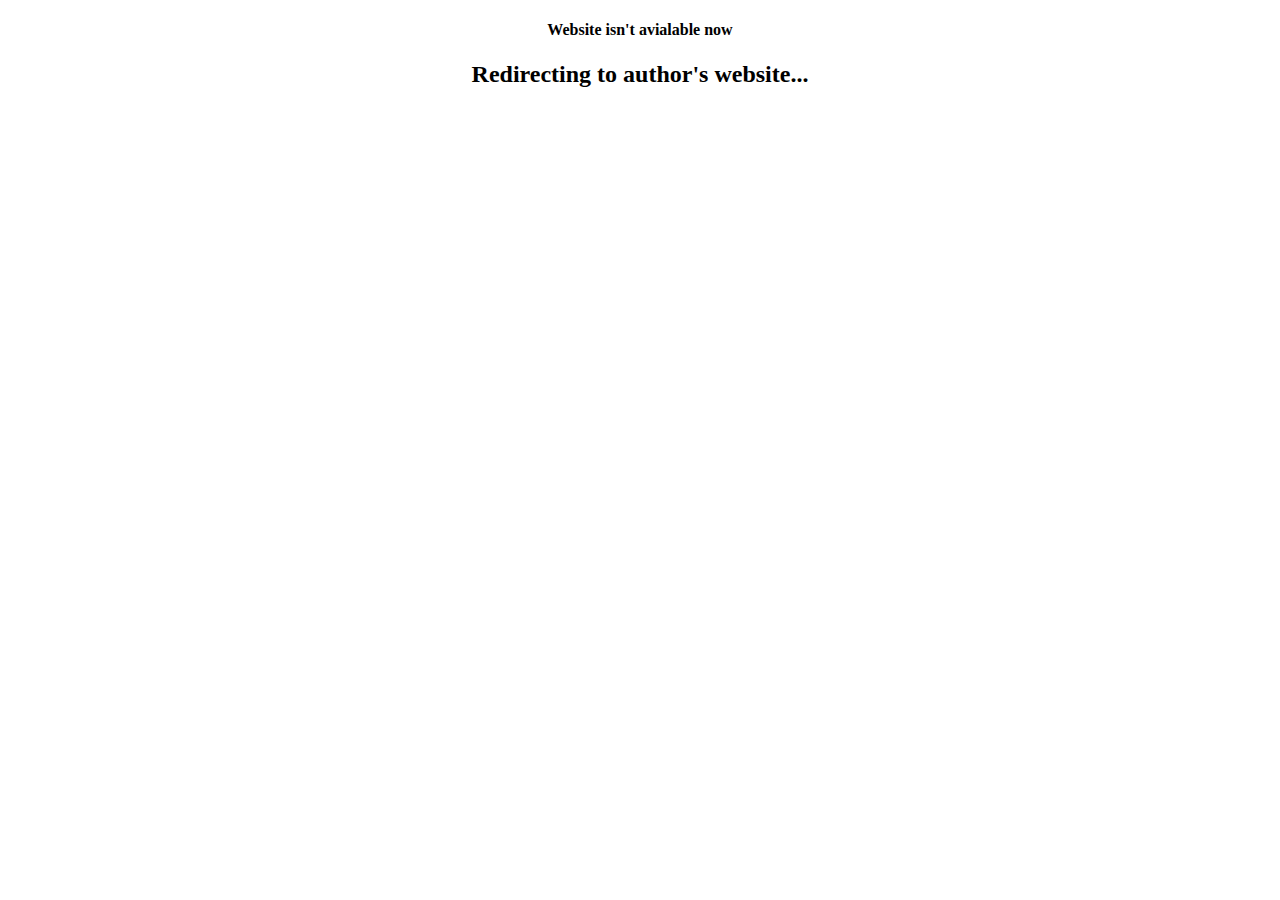
==== commit f24a4503: "aaaa" ====
--- a/index.html
+++ b/index.html
@@ -1,615 +1,10 @@
 <!DOCTYPE html>
 <html lang="en">
-
-<head>
-    <meta charset="utf-8">
-    <title>DGital - Digital Agency HTML Template</title>
-    <meta content="width=device-width, initial-scale=1.0" name="viewport">
-    <meta content="" name="keywords">
-    <meta content="" name="description">
-
-    <!-- Favicon -->
-    <link href="img/favicon.ico" rel="icon">
-
-    <!-- Google Web Fonts -->
-    <link rel="preconnect" href="https://fonts.googleapis.com">
-    <link rel="preconnect" href="https://fonts.gstatic.com" crossorigin>
-    <link href="https://fonts.googleapis.com/css2?family=Heebo:wght@400;500&family=Jost:wght@500;600;700&display=swap" rel="stylesheet"> 
-
-    <!-- Icon Font Stylesheet -->
-    <link href="https://cdnjs.cloudflare.com/ajax/libs/font-awesome/5.10.0/css/all.min.css" rel="stylesheet">
-    <link href="https://cdn.jsdelivr.net/npm/bootstrap-icons@1.4.1/font/bootstrap-icons.css" rel="stylesheet">
-
-    <!-- Libraries Stylesheet -->
-    <link href="lib/animate/animate.min.css" rel="stylesheet">
-    <link href="lib/owlcarousel/assets/owl.carousel.min.css" rel="stylesheet">
-    <link href="lib/lightbox/css/lightbox.min.css" rel="stylesheet">
-
-    <!-- Customized Bootstrap Stylesheet -->
-    <link href="css/bootstrap.min.css" rel="stylesheet">
-
-    <!-- Template Stylesheet -->
-    <link href="css/style.css" rel="stylesheet">
-</head>
-
-<body>
-    <div class="container-xxl bg-white p-0">
-        <!-- Spinner Start -->
-        <div id="spinner" class="show bg-white position-fixed translate-middle w-100 vh-100 top-50 start-50 d-flex align-items-center justify-content-center">
-            <div class="spinner-grow text-primary" style="width: 3rem; height: 3rem;" role="status">
-                <span class="sr-only">Loading...</span>
-            </div>
-        </div>
-        <!-- Spinner End -->
-
-
-        <!-- Navbar & Hero Start -->
-        <div class="container-xxl position-relative p-0">
-            <nav class="navbar navbar-expand-lg navbar-light px-4 px-lg-5 py-3 py-lg-0">
-                <a href="" class="navbar-brand p-0">
-                    <img class="logo-white" src="img/logo_white.png" alt="Logo">
-                    <img class="logo-blue d-none"  src="img/logo_blue.png" alt="Logo">
-                </a>
-                <button class="navbar-toggler" type="button" data-bs-toggle="collapse" data-bs-target="#navbarCollapse">
-                    <span class="fa fa-bars"></span>
-                </button>
-                <div class="collapse navbar-collapse" id="navbarCollapse">
-                    <div class="navbar-nav mx-auto py-0">
-                        <a href="index.html" class="nav-item nav-link active">Bosh sahifa</a>
-                        <a href="about.html" class="nav-item nav-link">Biz haqimizda</a>
-                        <a href="service.html" class="nav-item nav-link">Xizmatlar</a>
-                        <a href="team.html" class="nav-item nav-link">Bizning jamoa</a>
-                        <!-- <a href="project.html" class="nav-item nav-link">Project</a> -->
-                        <!-- <div class="nav-item dropdown">
-                            <a href="#" class="nav-link dropdown-toggle" data-bs-toggle="dropdown">Pages</a>
-                            <div class="dropdown-menu m-0">
-                                <a href="team.html" class="dropdown-item">Our Team</a>
-                                <a href="testimonial.html" class="dropdown-item">Testimonial</a>
-                                <a href="404.html" class="dropdown-item">404 Page</a>
-                            </div>
-                        </div> -->
-                        <a href="contact.html" class="nav-item nav-link">Biz bilan bog'lanish</a>
-                    </div>
-                    <a href="" class="btn rounded-pill py-2 px-4 ms-3 d-none d-lg-block">Hoziroq boshlash</a>
-                </div>
-            </nav>
-
-            <div class="container-xxl bg-primary hero-header">
-                <div class="container px-lg-5">
-                    <div class="row g-5 align-items-end">
-                        <div class="col-lg-6 text-center text-lg-start">
-                            <h1 class="text-white mb-4 animated slideInDown">ZAMONAVIY, QULAY, HAMYONBOP</h1>
-                            <p class="text-white pb-3 animated slideInDown">Hayotingiz va biznesingiz uchun kerakli bo'lgan ximatlar yoki dasturiy ta'minotni biz bilan oson toping</p>
-                            <a href="" class="btn btn-secondary py-sm-3 px-sm-5 rounded-pill me-3 animated slideInLeft">Batafsil ma'lumot</a>
-                            <a href="" class="btn btn-light py-sm-3 px-sm-5 rounded-pill animated slideInRight">Hoziroq bog'lanish</a>
-                        </div>
-                        <div class="col-lg-6 text-center text-lg-start">
-                            <img class="img-fluid animated zoomIn" src="img/hero.png" alt="">
-                        </div>
-                    </div>
-                </div>
-            </div>
-        </div>
-        <!-- Navbar & Hero End -->
-
-
-        <!-- Feature Start -->
-        <div class="container-xxl py-2">
-            <div class="container px-lg-5">
-                <div class="wow fadeInUp" data-wow-delay="0.1s">
-                    <p class="section-title text-secondary justify-content-center"><span></span>Xizmatlar<span></span></p>
-                    <h1 class="text-center mb-5">Biz qanday xizmatlarni taklif qilamiz</h1>
-                </div>
-                <div class="row g-4">
-                    <div class="col-lg-4 wow fadeInUp" data-wow-delay="0.5s">
-                        <div class="feature-item bg-light rounded text-center p-4">
-                            <i class="fa fa-3x fa-laptop-code text-primary mb-4"></i>
-                            <h5 class="mb-3">Dasturiy ta'minot</h5>
-                            <p class="m-0">Erat ipsum justo amet duo et elitr dolor, est duo duo eos lorem sed diam stet diam sed stet lorem.</p>
-                        </div>
-                    </div>
-                    <div class="col-lg-4 wow fadeInUp" data-wow-delay="0.1s">
-                        <div class="feature-item bg-light rounded text-center p-4">
-                            <i class="fa fa-3x fa-mail-bulk text-primary mb-4"></i>
-                            <h5 class="mb-3">SMM & Marketing</h5>
-                            <p class="m-0">Erat ipsum justo amet duo et elitr dolor, est duo duo eos lorem sed diam stet diam sed stet lorem.</p>
-                        </div>
-                    </div>
-                    <div class="col-lg-4 wow fadeInUp" data-wow-delay="0.3s">
-                        <div class="feature-item bg-light rounded text-center p-4">
-                            <i class="fa fa-3x fa-search text-primary mb-4"></i>
-                            <h5 class="mb-3">Barcha dizayn xizmatlar</h5>
-                            <p class="m-0">Erat ipsum justo amet duo et elitr dolor, est duo duo eos lorem sed diam stet diam sed stet lorem.</p>
-                        </div>
-                    </div>
-                </div>
-            </div>
-        </div>
-        <!-- Feature End -->
-
-
-        <!-- About Start -->
-        <div class="container-xxl pt-5">
-            <div class="container px-lg-5 pt-5">
-                <div class="row g-5 align-items-center">
-                    <div class="col-lg-6 wow fadeInUp" data-wow-delay="0.1s">
-                        <p class="section-title text-secondary">About Us<span></span></p>
-                        <h1 class="mb-5">#1 Digital solution with 10 years of experience</h1>
-                        <p class="mb-4">Diam dolor diam ipsum et tempor sit. Aliqu diam amet diam et eos labore. Clita erat ipsum et lorem et sit, sed stet no labore lorem sit clita duo justo eirmod magna dolore erat amet</p>
-                        <div class="skill mb-4">
-                            <div class="d-flex justify-content-between">
-                                <p class="mb-2">Digital Marketing</p>
-                                <p class="mb-2">85%</p>
-                            </div>
-                            <div class="progress">
-                                <div class="progress-bar bg-primary" role="progressbar" aria-valuenow="85" aria-valuemin="0" aria-valuemax="100"></div>
-                            </div>
-                        </div>
-                        <div class="skill mb-4">
-                            <div class="d-flex justify-content-between">
-                                <p class="mb-2">SEO & Backlinks</p>
-                                <p class="mb-2">90%</p>
-                            </div>
-                            <div class="progress">
-                                <div class="progress-bar bg-secondary" role="progressbar" aria-valuenow="90" aria-valuemin="0" aria-valuemax="100"></div>
-                            </div>
-                        </div>
-                        <div class="skill mb-4">
-                            <div class="d-flex justify-content-between">
-                                <p class="mb-2">Design & Development</p>
-                                <p class="mb-2">95%</p>
-                            </div>
-                            <div class="progress">
-                                <div class="progress-bar bg-dark" role="progressbar" aria-valuenow="95" aria-valuemin="0" aria-valuemax="100"></div>
-                            </div>
-                        </div>
-                        <a href="" class="btn btn-primary py-sm-3 px-sm-5 rounded-pill mt-3">Read More</a>
-                    </div>
-                    <div class="col-lg-6">
-                        <img class="img-fluid wow zoomIn" data-wow-delay="0.5s" src="img/about.png">
-                    </div>
-                </div>
-            </div>
-        </div>
-        <!-- About End -->
-
-
-        <!-- Facts Start -->
-        <div class="container-xxl bg-primary fact py-5 wow fadeInUp" data-wow-delay="0.1s">
-            <div class="container py-5 px-lg-5">
-                <div class="row g-4">
-                    <div class="col-md-6 col-lg-3 text-center wow fadeIn" data-wow-delay="0.1s">
-                        <i class="fa fa-certificate fa-3x text-secondary mb-3"></i>
-                        <h1 class="text-white mb-2" data-toggle="counter-up">1234</h1>
-                        <p class="text-white mb-0">Years Experience</p>
-                    </div>
-                    <div class="col-md-6 col-lg-3 text-center wow fadeIn" data-wow-delay="0.3s">
-                        <i class="fa fa-users-cog fa-3x text-secondary mb-3"></i>
-                        <h1 class="text-white mb-2" data-toggle="counter-up">1234</h1>
-                        <p class="text-white mb-0">Team Members</p>
-                    </div>
-                    <div class="col-md-6 col-lg-3 text-center wow fadeIn" data-wow-delay="0.5s">
-                        <i class="fa fa-users fa-3x text-secondary mb-3"></i>
-                        <h1 class="text-white mb-2" data-toggle="counter-up">1234</h1>
-                        <p class="text-white mb-0">Satisfied Clients</p>
-                    </div>
-                    <div class="col-md-6 col-lg-3 text-center wow fadeIn" data-wow-delay="0.7s">
-                        <i class="fa fa-check fa-3x text-secondary mb-3"></i>
-                        <h1 class="text-white mb-2" data-toggle="counter-up">1234</h1>
-                        <p class="text-white mb-0">Compleate Projects</p>
-                    </div>
-                </div>
-            </div>
-        </div>
-        <!-- Facts End -->
-
-
-        <!-- Service Start -->
-        <div class="container-xxl py-1">
-            <div class="container px-lg-5">
-                <div class="wow fadeInUp" data-wow-delay="0.1s">
-                    <p class="section-title text-secondary justify-content-center"><span></span>Our Services<span></span></p>
-                    <h1 class="text-center mb-5">What Solutions We Provide</h1>
-                </div>
-                <div class="row g-4">
-                    <div class="col-lg-4 col-md-6 wow fadeInUp" data-wow-delay="0.1s">
-                        <div class="service-item d-flex flex-column text-center rounded">
-                            <div class="service-icon flex-shrink-0">
-                                <i class="fa fa-search fa-2x"></i>
-                            </div>
-                            <h5 class="mb-3">SEO Optimization</h5>
-                            <p class="m-0">Erat ipsum justo amet duo et elitr dolor, est duo duo eos lorem sed diam stet diam sed stet lorem.</p>
-                            <a class="btn btn-square" href=""><i class="fa fa-arrow-right"></i></a>
-                        </div>
-                    </div>
-                    <div class="col-lg-4 col-md-6 wow fadeInUp" data-wow-delay="0.3s">
-                        <div class="service-item d-flex flex-column text-center rounded">
-                            <div class="service-icon flex-shrink-0">
-                                <i class="fa fa-laptop-code fa-2x"></i>
-                            </div>
-                            <h5 class="mb-3">Web Design</h5>
-                            <p class="m-0">Erat ipsum justo amet duo et elitr dolor, est duo duo eos lorem sed diam stet diam sed stet lorem.</p>
-                            <a class="btn btn-square" href=""><i class="fa fa-arrow-right"></i></a>
-                        </div>
-                    </div>
-                    <div class="col-lg-4 col-md-6 wow fadeInUp" data-wow-delay="0.5s">
-                        <div class="service-item d-flex flex-column text-center rounded">
-                            <div class="service-icon flex-shrink-0">
-                                <i class="fab fa-facebook-f fa-2x"></i>
-                            </div>
-                            <h5 class="mb-3">Social Media Marketing</h5>
-                            <p class="m-0">Erat ipsum justo amet duo et elitr dolor, est duo duo eos lorem sed diam stet diam sed stet lorem.</p>
-                            <a class="btn btn-square" href=""><i class="fa fa-arrow-right"></i></a>
-                        </div>
-                    </div>
-                    <div class="col-lg-4 col-md-6 wow fadeInUp" data-wow-delay="0.1s">
-                        <div class="service-item d-flex flex-column text-center rounded">
-                            <div class="service-icon flex-shrink-0">
-                                <i class="fa fa-mail-bulk fa-2x"></i>
-                            </div>
-                            <h5 class="mb-3">Email Marketing</h5>
-                            <p class="m-0">Erat ipsum justo amet duo et elitr dolor, est duo duo eos lorem sed diam stet diam sed stet lorem.</p>
-                            <a class="btn btn-square" href=""><i class="fa fa-arrow-right"></i></a>
-                        </div>
-                    </div>
-                    <div class="col-lg-4 col-md-6 wow fadeInUp" data-wow-delay="0.3s">
-                        <div class="service-item d-flex flex-column text-center rounded">
-                            <div class="service-icon flex-shrink-0">
-                                <i class="fa fa-thumbs-up fa-2x"></i>
-                            </div>
-                            <h5 class="mb-3">PPC Advertising</h5>
-                            <p class="m-0">Erat ipsum justo amet duo et elitr dolor, est duo duo eos lorem sed diam stet diam sed stet lorem.</p>
-                            <a class="btn btn-square" href=""><i class="fa fa-arrow-right"></i></a>
-                        </div>
-                    </div>
-                    <div class="col-lg-4 col-md-6 wow fadeInUp" data-wow-delay="0.5s">
-                        <div class="service-item d-flex flex-column text-center rounded">
-                            <div class="service-icon flex-shrink-0">
-                                <i class="fab fa-android fa-2x"></i>
-                            </div>
-                            <h5 class="mb-3">App Development</h5>
-                            <p class="m-0">Erat ipsum justo amet duo et elitr dolor, est duo duo eos lorem sed diam stet diam sed stet lorem.</p>
-                            <a class="btn btn-square" href=""><i class="fa fa-arrow-right"></i></a>
-                        </div>
-                    </div>
-                </div>
-            </div>
-        </div>
-        <!-- Service End -->
-
-
-        <!-- Newsletter Start -->
-        <div class="container-xxl bg-primary newsletter py-5 wow fadeInUp" data-wow-delay="0.1s">
-            <div class="container py-5 px-lg-5">
-                <div class="row justify-content-center">
-                    <div class="col-lg-7 text-center">
-                        <p class="section-title text-white justify-content-center"><span></span>Newsletter<span></span></p>
-                        <h1 class="text-center text-white mb-4">Stay Always In Touch</h1>
-                        <p class="text-white mb-4">Diam dolor diam ipsum et tempor sit. Aliqu diam amet diam et eos labore. Clita erat ipsum et lorem et sit sed stet lorem sit clita duo justo</p>
-                        <div class="position-relative w-100 mt-3">
-                            <input class="form-control border-0 rounded-pill w-100 ps-4 pe-5" type="text" placeholder="Enter Your Email" style="height: 48px;">
-                            <button type="button" class="btn shadow-none position-absolute top-0 end-0 mt-1 me-2"><i class="fa fa-paper-plane text-primary fs-4"></i></button>
-                        </div>
-                    </div>
-                </div>
-            </div>
-        </div>
-        <!-- Newsletter End -->
-
-
-        <!-- Projects Start -->
-        <div class="container-xxl">
-            <div class="container px-lg-5">
-                <div class="wow fadeInUp" data-wow-delay="0.1s">
-                    <p class="section-title text-secondary justify-content-center"><span></span>Our Projects<span></span></p>
-                    <h1 class="text-center mb-5">Recently Completed Projects</h1>
-                </div>
-                <div class="row mt-n2 wow fadeInUp" data-wow-delay="0.3s">
-                    <div class="col-12 text-center">
-                        <ul class="list-inline mb-5" id="portfolio-flters">
-                            <li class="mx-2 active" data-filter="*">All</li>
-                            <li class="mx-2" data-filter=".first">Web Design</li>
-                            <li class="mx-2" data-filter=".second">Graphic Design</li>
-                        </ul>
-                    </div>
-                </div>
-                <div class="row g-4 portfolio-container">
-                    <div class="col-lg-4 col-md-6 portfolio-item first wow fadeInUp" data-wow-delay="0.1s">
-                        <div class="rounded overflow-hidden">
-                            <div class="position-relative overflow-hidden">
-                                <img class="img-fluid w-100" src="img/portfolio-1.jpg" alt="">
-                                <div class="portfolio-overlay">
-                                    <a class="btn btn-square btn-outline-light mx-1" href="img/portfolio-1.jpg" data-lightbox="portfolio"><i class="fa fa-eye"></i></a>
-                                    <a class="btn btn-square btn-outline-light mx-1" href=""><i class="fa fa-link"></i></a>
-                                </div>
-                            </div>
-                            <div class="bg-light p-4">
-                                <p class="text-primary fw-medium mb-2">UI / UX Design</p>
-                                <h5 class="lh-base mb-0">Digital Agency Website Design And Development</a>
-                            </div>
-                        </div>
-                    </div>
-                    <div class="col-lg-4 col-md-6 portfolio-item second wow fadeInUp" data-wow-delay="0.3s">
-                        <div class="rounded overflow-hidden">
-                            <div class="position-relative overflow-hidden">
-                                <img class="img-fluid w-100" src="img/portfolio-2.jpg" alt="">
-                                <div class="portfolio-overlay">
-                                    <a class="btn btn-square btn-outline-light mx-1" href="img/portfolio-2.jpg" data-lightbox="portfolio"><i class="fa fa-eye"></i></a>
-                                    <a class="btn btn-square btn-outline-light mx-1" href=""><i class="fa fa-link"></i></a>
-                                </div>
-                            </div>
-                            <div class="bg-light p-4">
-                                <p class="text-primary fw-medium mb-2">UI / UX Design</p>
-                                <h5 class="lh-base mb-0">Digital Agency Website Design And Development</a>
-                            </div>
-                        </div>
-                    </div>
-                    <div class="col-lg-4 col-md-6 portfolio-item first wow fadeInUp" data-wow-delay="0.5s">
-                        <div class="rounded overflow-hidden">
-                            <div class="position-relative overflow-hidden">
-                                <img class="img-fluid w-100" src="img/portfolio-3.jpg" alt="">
-                                <div class="portfolio-overlay">
-                                    <a class="btn btn-square btn-outline-light mx-1" href="img/portfolio-3.jpg" data-lightbox="portfolio"><i class="fa fa-eye"></i></a>
-                                    <a class="btn btn-square btn-outline-light mx-1" href=""><i class="fa fa-link"></i></a>
-                                </div>
-                            </div>
-                            <div class="bg-light p-4">
-                                <p class="text-primary fw-medium mb-2">UI / UX Design</p>
-                                <h5 class="lh-base mb-0">Digital Agency Website Design And Development</a>
-                            </div>
-                        </div>
-                    </div>
-                    <div class="col-lg-4 col-md-6 portfolio-item second wow fadeInUp" data-wow-delay="0.1s">
-                        <div class="rounded overflow-hidden">
-                            <div class="position-relative overflow-hidden">
-                                <img class="img-fluid w-100" src="img/portfolio-4.jpg" alt="">
-                                <div class="portfolio-overlay">
-                                    <a class="btn btn-square btn-outline-light mx-1" href="img/portfolio-4.jpg" data-lightbox="portfolio"><i class="fa fa-eye"></i></a>
-                                    <a class="btn btn-square btn-outline-light mx-1" href=""><i class="fa fa-link"></i></a>
-                                </div>
-                            </div>
-                            <div class="bg-light p-4">
-                                <p class="text-primary fw-medium mb-2">UI / UX Design</p>
-                                <h5 class="lh-base mb-0">Digital Agency Website Design And Development</a>
-                            </div>
-                        </div>
-                    </div>
-                    <div class="col-lg-4 col-md-6 portfolio-item first wow fadeInUp" data-wow-delay="0.3s">
-                        <div class="rounded overflow-hidden">
-                            <div class="position-relative overflow-hidden">
-                                <img class="img-fluid w-100" src="img/portfolio-5.jpg" alt="">
-                                <div class="portfolio-overlay">
-                                    <a class="btn btn-square btn-outline-light mx-1" href="img/portfolio-5.jpg" data-lightbox="portfolio"><i class="fa fa-eye"></i></a>
-                                    <a class="btn btn-square btn-outline-light mx-1" href=""><i class="fa fa-link"></i></a>
-                                </div>
-                            </div>
-                            <div class="bg-light p-4">
-                                <p class="text-primary fw-medium mb-2">UI / UX Design</p>
-                                <h5 class="lh-base mb-0">Digital Agency Website Design And Development</a>
-                            </div>
-                        </div>
-                    </div>
-                    <div class="col-lg-4 col-md-6 portfolio-item second wow fadeInUp" data-wow-delay="0.5s">
-                        <div class="rounded overflow-hidden">
-                            <div class="position-relative overflow-hidden">
-                                <img class="img-fluid w-100" src="img/portfolio-6.jpg" alt="">
-                                <div class="portfolio-overlay">
-                                    <a class="btn btn-square btn-outline-light mx-1" href="img/portfolio-6.jpg" data-lightbox="portfolio"><i class="fa fa-eye"></i></a>
-                                    <a class="btn btn-square btn-outline-light mx-1" href=""><i class="fa fa-link"></i></a>
-                                </div>
-                            </div>
-                            <div class="bg-light p-4">
-                                <p class="text-primary fw-medium mb-2">UI / UX Design</p>
-                                <h5 class="lh-base mb-0">Digital Agency Website Design And Development</a>
-                            </div>
-                        </div>
-                    </div>
-                </div>
-            </div>
-        </div>
-        <!-- Projects End -->
-
-
-        <!-- Testimonial Start -->
-        <div class="container-xxl py-5 wow fadeInUp" data-wow-delay="0.1s">
-            <div class="container pt-5 px-lg-5">
-                <p class="section-title text-secondary justify-content-center"><span></span>Testimonial<span></span></p>
-                <h1 class="text-center mb-5">What Say Our Clients!</h1>
-                <div class="owl-carousel testimonial-carousel">
-                    <div class="testimonial-item bg-light rounded my-4">
-                        <p class="fs-5"><i class="fa fa-quote-left fa-4x text-primary mt-n4 me-3"></i>Diam dolor diam ipsum sit. Aliqu diam amet diam et eos. Clita erat ipsum et lorem et sit sed stet lorem sit clita duo justo.</p>
-                        <div class="d-flex align-items-center">
-                            <img class="img-fluid flex-shrink-0 rounded-circle" src="img/testimonial-1.jpg" style="width: 65px; height: 65px;">
-                            <div class="ps-4">
-                                <h5 class="mb-1">Client Name</h5>
-                                <span>Profession</span>
-                            </div>
-                        </div>
-                    </div>
-                    <div class="testimonial-item bg-light rounded my-4">
-                        <p class="fs-5"><i class="fa fa-quote-left fa-4x text-primary mt-n4 me-3"></i>Diam dolor diam ipsum sit. Aliqu diam amet diam et eos. Clita erat ipsum et lorem et sit sed stet lorem sit clita duo justo.</p>
-                        <div class="d-flex align-items-center">
-                            <img class="img-fluid flex-shrink-0 rounded-circle" src="img/testimonial-2.jpg" style="width: 65px; height: 65px;">
-                            <div class="ps-4">
-                                <h5 class="mb-1">Client Name</h5>
-                                <span>Profession</span>
-                            </div>
-                        </div>
-                    </div>
-                    <div class="testimonial-item bg-light rounded my-4">
-                        <p class="fs-5"><i class="fa fa-quote-left fa-4x text-primary mt-n4 me-3"></i>Diam dolor diam ipsum sit. Aliqu diam amet diam et eos. Clita erat ipsum et lorem et sit sed stet lorem sit clita duo justo.</p>
-                        <div class="d-flex align-items-center">
-                            <img class="img-fluid flex-shrink-0 rounded-circle" src="img/testimonial-3.jpg" style="width: 65px; height: 65px;">
-                            <div class="ps-4">
-                                <h5 class="mb-1">Client Name</h5>
-                                <span>Profession</span>
-                            </div>
-                        </div>
-                    </div>
-                </div>
-            </div>
-        </div>
-        <!-- Testimonial End -->
-
-
-        <!-- Team Start -->
-        <div class="container-xxl py-5">
-            <div class="container px-lg-5">
-                <div class="wow fadeInUp" data-wow-delay="0.1s">
-                    <p class="section-title text-secondary justify-content-center"><span></span>Our Team<span></span></p>
-                    <h1 class="text-center mb-5">Our Team Members</h1>
-                </div>
-                <div class="row g-4">
-                    <div class="col-lg-4 col-md-6 wow fadeInUp" data-wow-delay="0.1s">
-                        <div class="team-item bg-light rounded">
-                            <div class="text-center border-bottom p-4">
-                                <img class="img-fluid rounded-circle mb-4" src="img/team-1.jpg" alt="">
-                                <h5>John Doe</h5>
-                                <span>CEO & Founder</span>
-                            </div>
-                            <div class="d-flex justify-content-center p-4">
-                                <a class="btn btn-square mx-1" href=""><i class="fab fa-facebook-f"></i></a>
-                                <a class="btn btn-square mx-1" href=""><i class="fab fa-twitter"></i></a>
-                                <a class="btn btn-square mx-1" href=""><i class="fab fa-instagram"></i></a>
-                                <a class="btn btn-square mx-1" href=""><i class="fab fa-linkedin-in"></i></a>
-                            </div>
-                        </div>
-                    </div>
-                    <div class="col-lg-4 col-md-6 wow fadeInUp" data-wow-delay="0.3s">
-                        <div class="team-item bg-light rounded">
-                            <div class="text-center border-bottom p-4">
-                                <img class="img-fluid rounded-circle mb-4" src="img/team-2.jpg" alt="">
-                                <h5>Jessica Brown</h5>
-                                <span>Web Designer</span>
-                            </div>
-                            <div class="d-flex justify-content-center p-4">
-                                <a class="btn btn-square mx-1" href=""><i class="fab fa-facebook-f"></i></a>
-                                <a class="btn btn-square mx-1" href=""><i class="fab fa-twitter"></i></a>
-                                <a class="btn btn-square mx-1" href=""><i class="fab fa-instagram"></i></a>
-                                <a class="btn btn-square mx-1" href=""><i class="fab fa-linkedin-in"></i></a>
-                            </div>
-                        </div>
-                    </div>
-                    <div class="col-lg-4 col-md-6 wow fadeInUp" data-wow-delay="0.5s">
-                        <div class="team-item bg-light rounded">
-                            <div class="text-center border-bottom p-4">
-                                <img class="img-fluid rounded-circle mb-4" src="img/team-3.jpg" alt="">
-                                <h5>Tony Johnson</h5>
-                                <span>SEO Expert</span>
-                            </div>
-                            <div class="d-flex justify-content-center p-4">
-                                <a class="btn btn-square mx-1" href=""><i class="fab fa-facebook-f"></i></a>
-                                <a class="btn btn-square mx-1" href=""><i class="fab fa-twitter"></i></a>
-                                <a class="btn btn-square mx-1" href=""><i class="fab fa-instagram"></i></a>
-                                <a class="btn btn-square mx-1" href=""><i class="fab fa-linkedin-in"></i></a>
-                            </div>
-                        </div>
-                    </div>
-                </div>
-            </div>
-        </div>
-        <!-- Team End -->
-        
-
-        <!-- Footer Start -->
-        <div class="container-fluid bg-primary text-light footer wow fadeIn" data-wow-delay="0.1s">
-            <div class="container px-lg-5">
-                <div class="row g-5">
-                    <div class="col-md-6 col-lg-3">
-                        <p class="section-title text-white h5 mb-4">Address<span></span></p>
-                        <p><i class="fa fa-map-marker-alt me-3"></i>123 Street, New York, USA</p>
-                        <p><i class="fa fa-phone-alt me-3"></i>+012 345 67890</p>
-                        <p><i class="fa fa-envelope me-3"></i>info@example.com</p>
-                        <div class="d-flex pt-2">
-                            <a class="btn btn-outline-light btn-social" href=""><i class="fab fa-twitter"></i></a>
-                            <a class="btn btn-outline-light btn-social" href=""><i class="fab fa-facebook-f"></i></a>
-                            <a class="btn btn-outline-light btn-social" href=""><i class="fab fa-instagram"></i></a>
-                            <a class="btn btn-outline-light btn-social" href=""><i class="fab fa-linkedin-in"></i></a>
-                        </div>
-                    </div>
-                    <div class="col-md-6 col-lg-3">
-                        <p class="section-title text-white h5 mb-4">Quick Link<span></span></p>
-                        <a class="btn btn-link" href="">About Us</a>
-                        <a class="btn btn-link" href="">Contact Us</a>
-                        <a class="btn btn-link" href="">Privacy Policy</a>
-                        <a class="btn btn-link" href="">Terms & Condition</a>
-                        <a class="btn btn-link" href="">Career</a>
-                    </div>
-                    <div class="col-md-6 col-lg-3">
-                        <p class="section-title text-white h5 mb-4">Gallery<span></span></p>
-                        <div class="row g-2">
-                            <div class="col-4">
-                                <img class="img-fluid" src="img/portfolio-1.jpg" alt="Image">
-                            </div>
-                            <div class="col-4">
-                                <img class="img-fluid" src="img/portfolio-2.jpg" alt="Image">
-                            </div>
-                            <div class="col-4">
-                                <img class="img-fluid" src="img/portfolio-3.jpg" alt="Image">
-                            </div>
-                            <div class="col-4">
-                                <img class="img-fluid" src="img/portfolio-4.jpg" alt="Image">
-                            </div>
-                            <div class="col-4">
-                                <img class="img-fluid" src="img/portfolio-5.jpg" alt="Image">
-                            </div>
-                            <div class="col-4">
-                                <img class="img-fluid" src="img/portfolio-6.jpg" alt="Image">
-                            </div>
-                        </div>
-                    </div>
-                    <div class="col-md-6 col-lg-3">
-                        <p class="section-title text-white h5 mb-4">Newsletter<span></span></p>
-                        <p>Lorem ipsum dolor sit amet elit. Phasellus nec pretium mi. Curabitur facilisis ornare velit non vulpu</p>
-                        <div class="position-relative w-100 mt-3">
-                            <input class="form-control border-0 rounded-pill w-100 ps-4 pe-5" type="text" placeholder="Your Email" style="height: 48px;">
-                            <button type="button" class="btn shadow-none position-absolute top-0 end-0 mt-1 me-2"><i class="fa fa-paper-plane text-primary fs-4"></i></button>
-                        </div>
-                    </div>
-                </div>
-            </div>
-            <div class="container px-lg-5">
-                <div class="copyright">
-                    <div class="row">
-                        <div class="col-md-6 text-center text-md-start mb-3 mb-md-0">
-                            &copy; <a class="border-bottom" href="#">Your Site Name</a>, All Right Reserved. 
-							
-							<!--/*** This template is free as long as you keep the footer author’s credit link/attribution link/backlink. If you'd like to use the template without the footer author’s credit link/attribution link/backlink, you can purchase the Credit Removal License from "https://htmlcodex.com/credit-removal". Thank you for your support. ***/-->
-							Designed By <a class="border-bottom" href="https://htmlcodex.com">HTML Codex</a><br><br>
-                            Distributed By a <a class="border-bottom" href="https://themewagon.com" target="_blank">ThemeWagon</a>
-                        </div>
-                        <div class="col-md-6 text-center text-md-end">
-                            <div class="footer-menu">
-                                <a href="">Home</a>
-                                <a href="">Cookies</a>
-                                <a href="">Help</a>
-                                <a href="">FQAs</a>
-                            </div>
-                        </div>
-                    </div>
-                </div>
-            </div>
-        </div>
-        <!-- Footer End -->
-
-
-        <!-- Back to Top -->
-        <a href="#" class="btn btn-lg btn-secondary btn-lg-square back-to-top"><i class="bi bi-arrow-up"></i></a>
-    </div>
-
-    <!-- JavaScript Libraries -->
-    <script src="https://code.jquery.com/jquery-3.4.1.min.js"></script>
-    <script src="https://cdn.jsdelivr.net/npm/bootstrap@5.0.0/dist/js/bootstrap.bundle.min.js"></script>
-    <script src="lib/wow/wow.min.js"></script>
-    <script src="lib/easing/easing.min.js"></script>
-    <script src="lib/waypoints/waypoints.min.js"></script>
-    <script src="lib/counterup/counterup.min.js"></script>
-    <script src="lib/owlcarousel/owl.carousel.min.js"></script>
-    <script src="lib/isotope/isotope.pkgd.min.js"></script>
-    <script src="lib/lightbox/js/lightbox.min.js"></script>
-
-    <!-- Template Javascript -->
-    <script src="js/main.js"></script>
-</body>
-
+  <head>
+    <meta http-equiv="refresh" content="5; url='https://software-engineer.uz/'" />
+  </head>
+  <body style="text-align: center;">
+    <h4>Website isn't avialable now</h4>
+    <h2>Redirecting to author's website...</h2>
+  </body>
 </html>